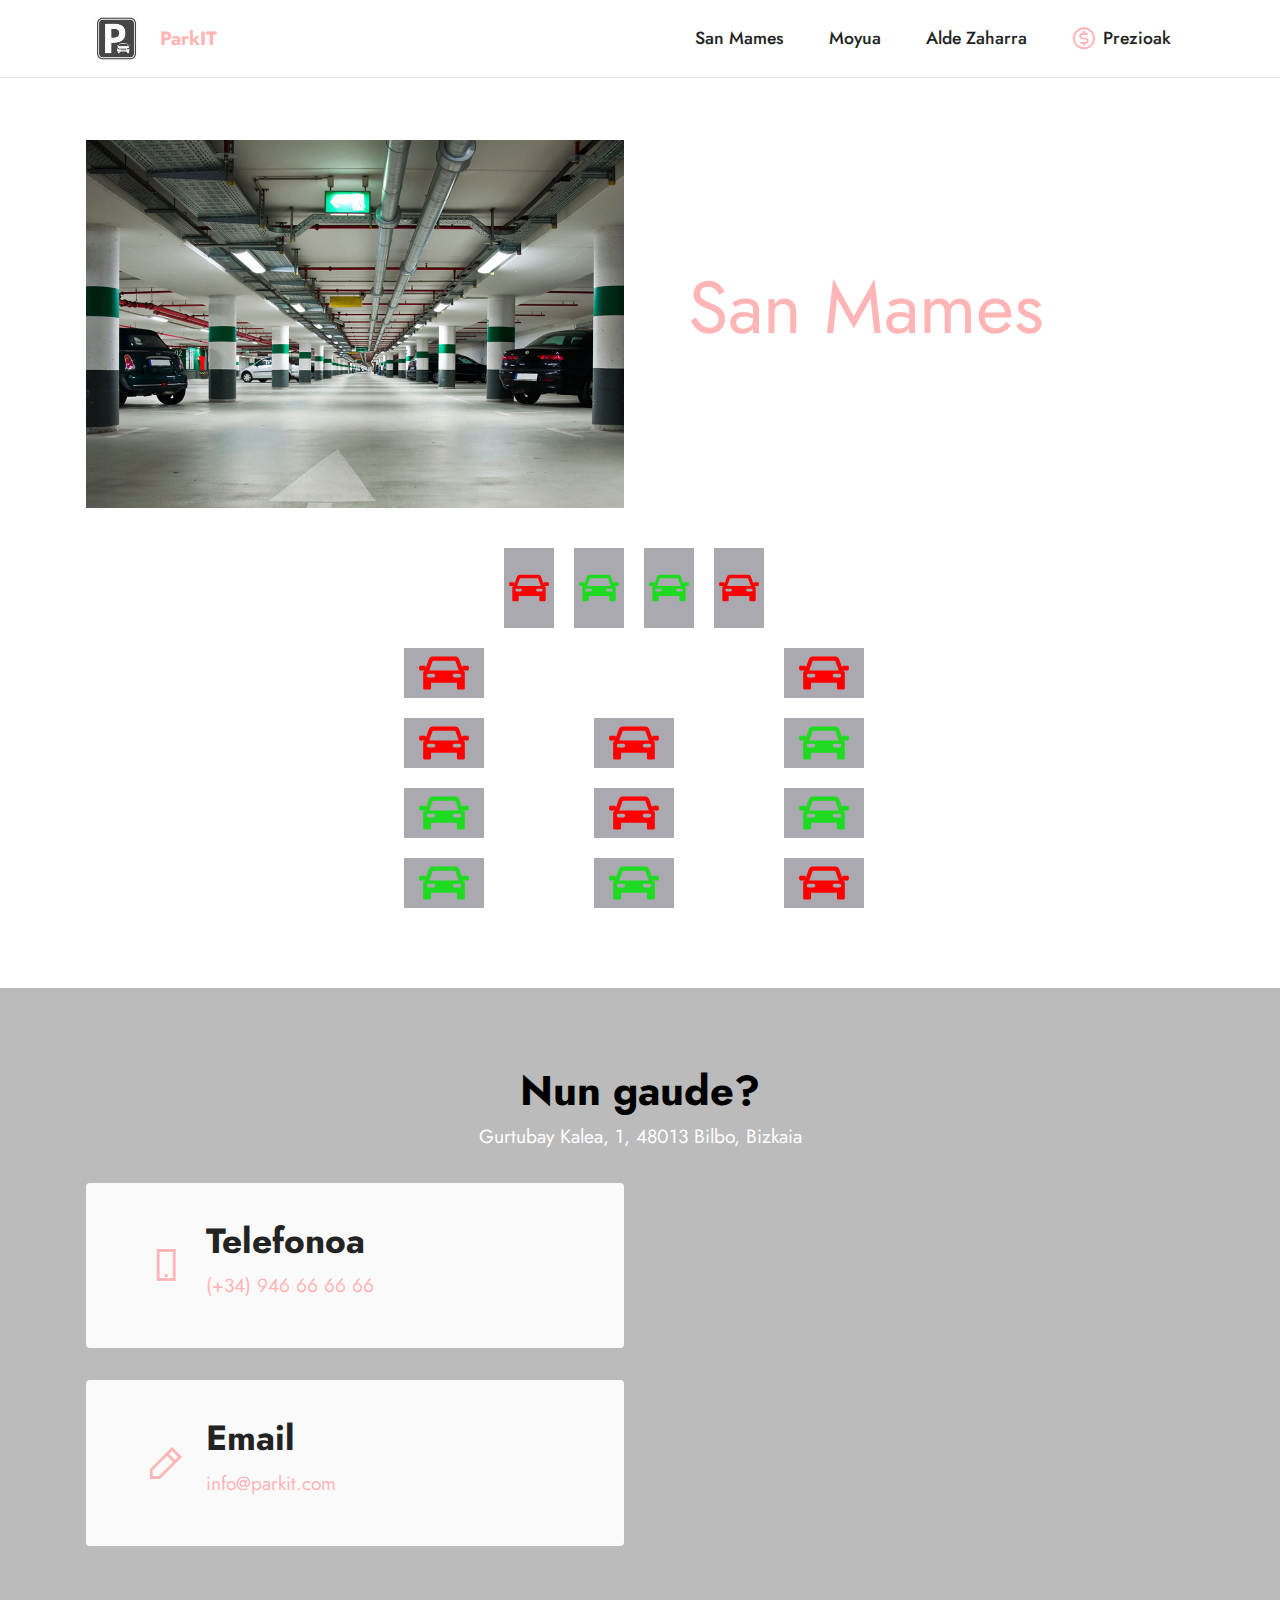
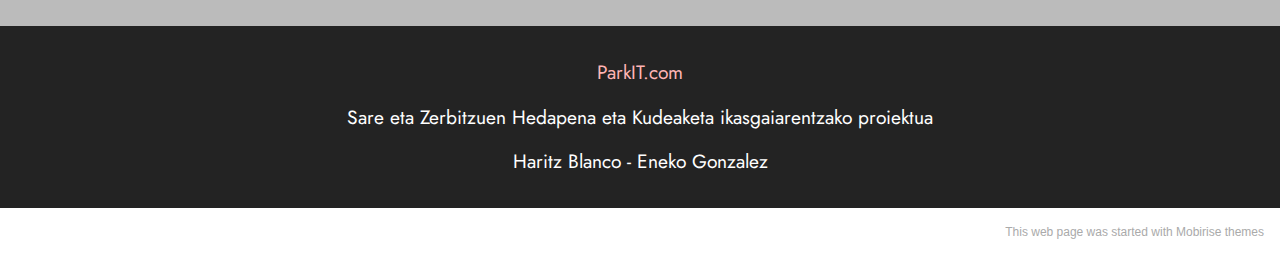
==== src/main/resources/templates/page1.html @ 0b91bee5 "templates" ====
<!DOCTYPE html>
<html lang="en" xmlns:th="http://www.thymeleaf.org">
<head>
  <!-- Site made with Mobirise Website Builder v5.3.0, https://mobirise.com -->
  <meta charset="UTF-8">
  <meta http-equiv="X-UA-Compatible" content="IE=edge">
  <meta name="generator" content="Mobirise v5.3.0, mobirise.com">
  <meta name="viewport" content="width=device-width, initial-scale=1, minimum-scale=1">
  <link rel="shortcut icon" href="../static/assets/images/parkinglogo-121x121.jpg" type="image/x-icon">
  <meta name="description" content="">
  
  
  <title>SanMames</title>
  <link rel="stylesheet" href="../static/assets/web/assets/mobirise-icons2/mobirise2.css">
  <link rel="stylesheet" href="../static/assets/tether/tether.min.css">
  <link rel="stylesheet" href="../static/assets/bootstrap/css/bootstrap.min.css">
  <link rel="stylesheet" href="../static/assets/bootstrap/css/bootstrap-grid.min.css">
  <link rel="stylesheet" href="../static/assets/bootstrap/css/bootstrap-reboot.min.css">
  <link rel="stylesheet" href="../static/assets/dropdown/css/style.css">
  <link rel="stylesheet" href="../static/assets/socicon/css/styles.css">
  <link rel="stylesheet" href="../static/assets/theme/css/style.css">
  <link rel="preload" as="style" href="../static/assets/mobirise/css/mbr-additional.css"><link rel="stylesheet" href="../static/assets/mobirise/css/mbr-additional.css" type="text/css">
  
  
  
  
</head>
<body>
  
  <section class="menu cid-s48OLK6784" once="menu" id="menu1-l">
    
    <nav class="navbar navbar-dropdown navbar-fixed-top navbar-expand-lg">
        <div class="container">
            <div class="navbar-brand">
                <span class="navbar-logo">
                    <a href="index.html">
                        <img src="../static/assets/images/parkinglogo-121x121.jpg" alt="Mobirise" style="height: 3.8rem;">
                    </a>
                </span>
                <span class="navbar-caption-wrap"><a class="navbar-caption text-primary display-7" href="https://mobiri.se">ParkIT</a></span>
            </div>
            <button class="navbar-toggler" type="button" data-toggle="collapse" data-target="#navbarSupportedContent" aria-controls="navbarNavAltMarkup" aria-expanded="false" aria-label="Toggle navigation">
                <div class="hamburger">
                    <span></span>
                    <span></span>
                    <span></span>
                    <span></span>
                </div>
            </button>
            <div class="collapse navbar-collapse" id="navbarSupportedContent">
                <ul class="navbar-nav nav-dropdown nav-right" data-app-modern-menu="true"><li class="nav-item"><a class="nav-link link text-black text-primary display-4" href="page1.html" aria-expanded="false">San Mames<br></a></li><li class="nav-item"><a class="nav-link link text-black text-primary display-4" href="page2.html" aria-expanded="false">Moyua<br></a></li><li class="nav-item"><a class="nav-link link text-black text-primary display-4" href="page3.html" aria-expanded="false">Alde Zaharra<br></a></li><li class="nav-item"><a class="nav-link link text-black text-primary display-4" href="index.html#clients2-12" aria-expanded="false"><span class="mobi-mbri mobi-mbri-cash mbr-iconfont mbr-iconfont-btn" style="color: rgb(255, 181, 181);"></span>Prezioak</a></li></ul>
            </div>
        </div>
    </nav>

</section>

<section class="testimonials1 cid-ssoPZKDlfw" id="testimonials1-n">

    <div class="container">
        
        <div class="row align-items-center">
            <div class="col-12 col-md-6">
                <div class="image-wrapper">
                    <img src="../static/assets/images/parkingsanmames-1076x736.jpg" alt="Mobirise">
                </div>
            </div>
            <div class="col-12 col-md">
                <div class="text-wrapper">
                    <p class="mbr-text mbr-fonts-style mb-4 display-1">San Mames</p>
                    <p class="name mbr-fonts-style mb-1 display-7"></p>
                    <p class="position mbr-fonts-style display-4"></p>
                </div>
            </div>
        </div>
        <div class="row" style="margin-top: 40px">
            <div class="row">
                <div style="width: 50px;height: 80px;background-color: #aba9b0 ;margin-left: 450px"><img style="margin-left: 5px;margin-top: 20px;max-width: 40px;max-height: 40px;" src="[data-uri]" /></div>
                <div style="width: 50px;height: 80px;background-color: #aba9b0;margin-left: 20px"><img style="margin-left: 5px;margin-top: 20px;max-width: 40px;max-height: 40px;" src="[data-uri]" /></div>
                <div style="width: 50px;height: 80px;background-color: #aba9b0;margin-left: 20px"><img style="margin-left: 5px;margin-top: 20px;max-width: 40px;max-height: 40px;" src="[data-uri]" /></div>
                <div style="width: 50px;height: 80px;background-color: #aba9b0;margin-left: 20px"><img style="margin-left: 5px;margin-top: 20px;max-width: 40px;max-height: 40px;" src="[data-uri]" /></div>
            </div>
            <div class="row" style="margin-top: 20px">
                <div style="width: 80px;height: 50px;background-color: #aba9b0;margin-left: 350px"><img style="margin-left: 15px;max-width: 50px;max-height: 50px;" src="[data-uri]" /></div>
                <div style="width: 80px;height: 50px;background-color: #aba9b0;margin-left: 300px"><img style="margin-left: 15px;max-width: 50px;max-height: 50px;" src="[data-uri]" /></div>
            </div>
            <div class="row" style="margin-top: 20px">
                <div style="width: 80px;height: 50px;background-color: #aba9b0;margin-left: 350px"><img style="margin-left: 15px;max-width: 50px;max-height: 50px;" src="[data-uri]" /></div>
                <div style="width: 80px;height: 50px;background-color: #aba9b0;margin-left: 110px"><img style="margin-left: 15px;max-width: 50px;max-height: 50px;" src="[data-uri]" /></div>
                <div style="width: 80px;height: 50px;background-color: #aba9b0;margin-left: 110px"><img style="margin-left: 15px;max-width: 50px;max-height: 50px;" src="[data-uri]" /></div>
            </div>
            <div class="row" style="margin-top: 20px">
                <div style="width: 80px;height: 50px;background-color: #aba9b0;margin-left: 350px"><img style="margin-left: 15px;max-width: 50px;max-height: 50px;" src="[data-uri]" /></div>
                <div style="width: 80px;height: 50px;background-color: #aba9b0;margin-left: 110px"><img style="margin-left: 15px;max-width: 50px;max-height: 50px;" src="[data-uri]" /></div>
                <div style="width: 80px;height: 50px;background-color: #aba9b0;margin-left: 110px"><img style="margin-left: 15px;max-width: 50px;max-height: 50px;" src="[data-uri]" /></div>
            </div>
            <div class="row" style="margin-top: 20px">
                <div style="width: 80px;height: 50px;background-color: #aba9b0;margin-left: 350px"><img style="margin-left: 15px;max-width: 50px;max-height: 50px;" src="[data-uri]" /></div>
                <div style="width: 80px;height: 50px;background-color: #aba9b0;margin-left: 110px"><img style="margin-left: 15px;max-width: 50px;max-height: 50px;" src="[data-uri]" /></div>
                <div style="width: 80px;height: 50px;background-color: #aba9b0;margin-left: 110px"><img style="margin-left: 15px;max-width: 50px;max-height: 50px;" src="[data-uri]" /></div>
            </div>
        </div>
    </div>
</section>

<section class="contacts3 map1 cid-ssoSu0JNJs" id="contacts3-u">

    
    
    <div class="container">
        <div class="mbr-section-head">
            <h3 class="mbr-section-title mbr-fonts-style align-center mb-0 display-2"><strong>Nun gaude?</strong></h3>
            <h4 class="mbr-section-subtitle mbr-fonts-style align-center mb-0 mt-2 display-7">Gurtubay Kalea, 1, 48013 Bilbo, Bizkaia</h4>
        </div>
        <div class="row justify-content-center mt-4">
            <div class="card col-12 col-md-6">
                <div class="card-wrapper">
                    <div class="image-wrapper">
                        <span class="mbr-iconfont mobi-mbri-mobile-2 mobi-mbri"></span>
                    </div>
                    <div class="text-wrapper">
                        <h6 class="card-title mbr-fonts-style mb-1 display-5">
                            <strong>Telefonoa</strong></h6>
                        <p class="mbr-text mbr-fonts-style display-7"><a href="tel:+34946666666" class="text-primary">(+34) 946 66 66 66</a>&nbsp; &nbsp; &nbsp; &nbsp; &nbsp; &nbsp; &nbsp; &nbsp; &nbsp; &nbsp; &nbsp; &nbsp; &nbsp;</p>
                    </div>
                </div>
                <div class="card-wrapper">
                    <div class="image-wrapper">
                        <span class="mbr-iconfont mobi-mbri-edit-2 mobi-mbri"></span>
                    </div>
                    <div class="text-wrapper">
                        <h6 class="card-title mbr-fonts-style mb-1 display-5">
                            <strong>Email</strong>
                        </h6>
                        <p class="mbr-text mbr-fonts-style display-7">
                            <a href="mailto:info@parkit.com" class="text-primary">info@parkit.com</a>
                        </p>
                    </div>
                </div>
            </div>
            <div class="map-wrapper col-12 col-md-6">
                <div class="google-map"><iframe frameborder="0" style="border:0" src="https://www.google.com/maps/embed?pb=!1m18!1m12!1m3!1d2905.5651336763326!2d-2.950700834917475!3d43.26053500000001!2m3!1f0!2f0!3f0!3m2!1i1024!2i768!4f13.1!3m3!1m2!1s0xd4e5112752e4861%3A0x96ce3c4f2d058d6a!2sParking%20Intermodal%20Bilbao!5e0!3m2!1ses!2ses!4v1616427076633!5m2!1ses!2ses" allowfullscreen=""></iframe></div>
            </div>
        </div>
    </div>
</section>

<section class="footer3 cid-s48P1Icc8J" once="footers" id="footer3-m">

    <div class="container">
        <div class="media-container-row align-center mbr-white">
            <div class="row row-links">
                <ul class="foot-menu">
                    <li class="foot-menu-item mbr-fonts-style display-7"><a href="index.html#top" class="text-primary">ParkIT.com</a></li>
                </ul>
            </div>
            <div class="row row-copirayt">
                <p class="foot-menu-item mbr-fonts-style display-7">Sare eta Zerbitzuen Hedapena eta Kudeaketa ikasgaiarentzako proiektua</p>
            </div>
            <div class="row row-copirayt">
                <p class="mbr-text mb-0 mbr-fonts-style mbr-white align-center display-7">Haritz Blanco - Eneko Gonzalez</p>
            </div>
        </div>
    </div>
</section><section style="background-color: #ffffff; font-family: -apple-system, BlinkMacSystemFont, 'Segoe UI', 'Roboto', 'Helvetica Neue', Arial, sans-serif; color:#aaa; font-size:12px; padding: 0; align-items: center; display: flex;"><a href="https://mobirise.site/o" style="flex: 1 1; height: 3rem; padding-left: 1rem;"></a><p style="flex: 0 0 auto; margin:0; padding-right:1rem;"><a href="https://mobirise.site/r" style="color:#aaa;">This web page</a> was started with Mobirise themes</p></section><script src="../static/assets/web/assets/jquery/jquery.min.js"></script>  <script src="../static/assets/popper/popper.min.js"></script>  <script src="../static/assets/tether/tether.min.js"></script>  <script src="../static/assets/bootstrap/js/bootstrap.min.js"></script>  <script src="../static/assets/smoothscroll/smooth-scroll.js"></script>  <script src="../static/assets/dropdown/js/nav-dropdown.js"></script>  <script src="../static/assets/dropdown/js/navbar-dropdown.js"></script>  <script src="../static/assets/touchswipe/jquery.touch-swipe.min.js"></script>  <script src="../static/assets/theme/js/script.js"></script>
  
  
</body>
</html>
---- src/main/resources/static/assets/web/assets/mobirise-icons2/mobirise2.css ----
@font-face {
  font-family: 'Moririse2';
  font-display: swap;
  src:  url('mobirise2.eot?f2bix4');
  src:  url('mobirise2.eot?f2bix4#iefix') format('embedded-opentype'),
    url('mobirise2.ttf?f2bix4') format('truetype'),
    url('mobirise2.woff?f2bix4') format('woff'),
    url('mobirise2.svg?f2bix4#mobirise2') format('svg');
  font-weight: normal;
  font-style: normal;
}

[class^="mobi-"], [class*=" mobi-"] {
  /* use !important to prevent issues with browser extensions that change fonts */
  font-family: 'Moririse2' !important;
  speak: none;
  font-style: normal;
  font-weight: normal;
  font-variant: normal;
  text-transform: none;
  line-height: 1;

  /* Better Font Rendering =========== */
  -webkit-font-smoothing: antialiased;
  -moz-osx-font-smoothing: grayscale;
}

.mobi-mbri-add-submenu:before {
  content: "\e900";
}
.mobi-mbri-alert:before {
  content: "\e901";
}
.mobi-mbri-align-center:before {
  content: "\e902";
}
.mobi-mbri-align-justify:before {
  content: "\e903";
}
.mobi-mbri-align-left:before {
  content: "\e904";
}
.mobi-mbri-align-right:before {
  content: "\e905";
}
.mobi-mbri-android:before {
  content: "\e906";
}
.mobi-mbri-apple:before {
  content: "\e907";
}
.mobi-mbri-arrow-down:before {
  content: "\e908";
}
.mobi-mbri-arrow-next:before {
  content: "\e909";
}
.mobi-mbri-arrow-prev:before {
  content: "\e90a";
}
.mobi-mbri-arrow-up:before {
  content: "\e90b";
}
.mobi-mbri-bold:before {
  content: "\e90c";
}
.mobi-mbri-bookmark:before {
  content: "\e90d";
}
.mobi-mbri-bootstrap:before {
  content: "\e90e";
}
.mobi-mbri-briefcase:before {
  content: "\e90f";
}
.mobi-mbri-browse:before {
  content: "\e910";
}
.mobi-mbri-bulleted-list:before {
  content: "\e911";
}
.mobi-mbri-calendar:before {
  content: "\e912";
}
.mobi-mbri-camera:before {
  content: "\e913";
}
.mobi-mbri-cart-add:before {
  content: "\e914";
}
.mobi-mbri-cart-full:before {
  content: "\e915";
}
.mobi-mbri-cash:before {
  content: "\e916";
}
.mobi-mbri-change-style:before {
  content: "\e917";
}
.mobi-mbri-chat:before {
  content: "\e918";
}
.mobi-mbri-clock:before {
  content: "\e919";
}
.mobi-mbri-close:before {
  content: "\e91a";
}
.mobi-mbri-cloud:before {
  content: "\e91b";
}
.mobi-mbri-code:before {
  content: "\e91c";
}
.mobi-mbri-contact-form:before {
  content: "\e91d";
}
.mobi-mbri-credit-card:before {
  content: "\e91e";
}
.mobi-mbri-cursor-click:before {
  content: "\e91f";
}
.mobi-mbri-cust-feedback:before {
  content: "\e920";
}
.mobi-mbri-database:before {
  content: "\e921";
}
.mobi-mbri-delivery:before {
  content: "\e922";
}
.mobi-mbri-desktop:before {
  content: "\e923";
}
.mobi-mbri-devices:before {
  content: "\e924";
}
.mobi-mbri-down:before {
  content: "\e925";
}
.mobi-mbri-download-2:before {
  content: "\e926";
}
.mobi-mbri-download:before {
  content: "\e927";
}
.mobi-mbri-drag-n-drop-2:before {
  content: "\e928";
}
.mobi-mbri-drag-n-drop:before {
  content: "\e929";
}
.mobi-mbri-edit-2:before {
  content: "\e92a";
}
.mobi-mbri-edit:before {
  content: "\e92b";
}
.mobi-mbri-error:before {
  content: "\e92c";
}
.mobi-mbri-extension:before {
  content: "\e92d";
}
.mobi-mbri-features:before {
  content: "\e92e";
}
.mobi-mbri-file:before {
  content: "\e92f";
}
.mobi-mbri-flag:before {
  content: "\e930";
}
.mobi-mbri-folder:before {
  content: "\e931";
}
.mobi-mbri-gift:before {
  content: "\e932";
}
.mobi-mbri-github:before {
  content: "\e933";
}
.mobi-mbri-globe-2:before {
  content: "\e934";
}
.mobi-mbri-globe:before {
  content: "\e935";
}
.mobi-mbri-growing-chart:before {
  content: "\e936";
}
.mobi-mbri-hearth:before {
  content: "\e937";
}
.mobi-mbri-help:before {
  content: "\e938";
}
.mobi-mbri-home:before {
  content: "\e939";
}
.mobi-mbri-hot-cup:before {
  content: "\e93a";
}
.mobi-mbri-idea:before {
  content: "\e93b";
}
.mobi-mbri-image-gallery:before {
  content: "\e93c";
}
.mobi-mbri-image-slider:before {
  content: "\e93d";
}
.mobi-mbri-info:before {
  content: "\e93e";
}
.mobi-mbri-italic:before {
  content: "\e93f";
}
.mobi-mbri-key:before {
  content: "\e940";
}
.mobi-mbri-laptop:before {
  content: "\e941";
}
.mobi-mbri-layers:before {
  content: "\e942";
}
.mobi-mbri-left-right:before {
  content: "\e943";
}
.mobi-mbri-left:before {
  content: "\e944";
}
.mobi-mbri-letter:before {
  content: "\e945";
}
.mobi-mbri-like:before {
  content: "\e946";
}
.mobi-mbri-link:before {
  content: "\e947";
}
.mobi-mbri-lock:before {
  content: "\e948";
}
.mobi-mbri-login:before {
  content: "\e949";
}
.mobi-mbri-logout:before {
  content: "\e94a";
}
.mobi-mbri-magic-stick:before {
  content: "\e94b";
}
.mobi-mbri-map-pin:before {
  content: "\e94c";
}
.mobi-mbri-menu:before {
  content: "\e94d";
}
.mobi-mbri-mobile-2:before {
  content: "\e94e";
}
.mobi-mbri-mobile-horizontal:before {
  content: "\e94f";
}
.mobi-mbri-mobile:before {
  content: "\e950";
}
.mobi-mbri-mobirise:before {
  content: "\e951";
}
.mobi-mbri-more-horizontal:before {
  content: "\e952";
}
.mobi-mbri-more-vertical:before {
  content: "\e953";
}
.mobi-mbri-music:before {
  content: "\e954";
}
.mobi-mbri-new-file:before {
  content: "\e955";
}
.mobi-mbri-numbered-list:before {
  content: "\e956";
}
.mobi-mbri-opened-folder:before {
  content: "\e957";
}
.mobi-mbri-pages:before {
  content: "\e958";
}
.mobi-mbri-paper-plane:before {
  content: "\e959";
}
.mobi-mbri-paperclip:before {
  content: "\e95a";
}
.mobi-mbri-phone:before {
  content: "\e95b";
}
.mobi-mbri-photo:before {
  content: "\e95c";
}
.mobi-mbri-photos:before {
  content: "\e95d";
}
.mobi-mbri-pin:before {
  content: "\e95e";
}
.mobi-mbri-play:before {
  content: "\e95f";
}
.mobi-mbri-plus:before {
  content: "\e960";
}
.mobi-mbri-preview:before {
  content: "\e961";
}
.mobi-mbri-print:before {
  content: "\e962";
}
.mobi-mbri-protect:before {
  content: "\e963";
}
.mobi-mbri-question:before {
  content: "\e964";
}
.mobi-mbri-quote-left:before {
  content: "\e965";
}
.mobi-mbri-quote-right:before {
  content: "\e966";
}
.mobi-mbri-redo:before {
  content: "\e967";
}
.mobi-mbri-refresh:before {
  content: "\e968";
}
.mobi-mbri-responsive-2:before {
  content: "\e969";
}
.mobi-mbri-responsive:before {
  content: "\e96a";
}
.mobi-mbri-right:before {
  content: "\e96b";
}
.mobi-mbri-rocket:before {
  content: "\e96c";
}
.mobi-mbri-sad-face:before {
  content: "\e96d";
}
.mobi-mbri-sale:before {
  content: "\e96e";
}
.mobi-mbri-save:before {
  content: "\e96f";
}
.mobi-mbri-search:before {
  content: "\e970";
}
.mobi-mbri-setting-2:before {
  content: "\e971";
}
.mobi-mbri-setting-3:before {
  content: "\e972";
}
.mobi-mbri-setting:before {
  content: "\e973";
}
.mobi-mbri-share:before {
  content: "\e974";
}
.mobi-mbri-shopping-bag:before {
  content: "\e975";
}
.mobi-mbri-shopping-basket:before {
  content: "\e976";
}
.mobi-mbri-shopping-cart:before {
  content: "\e977";
}
.mobi-mbri-sites:before {
  content: "\e978";
}
.mobi-mbri-smile-face:before {
  content: "\e979";
}
.mobi-mbri-speed:before {
  content: "\e97a";
}
.mobi-mbri-star:before {
  content: "\e97b";
}
.mobi-mbri-success:before {
  content: "\e97c";
}
.mobi-mbri-sun:before {
  content: "\e97d";
}
.mobi-mbri-sun2:before {
  content: "\e97e";
}
.mobi-mbri-tablet-vertical:before {
  content: "\e97f";
}
.mobi-mbri-tablet:before {
  content: "\e980";
}
.mobi-mbri-target:before {
  content: "\e981";
}
.mobi-mbri-timer:before {
  content: "\e982";
}
.mobi-mbri-to-ftp:before {
  content: "\e983";
}
.mobi-mbri-to-local-drive:before {
  content: "\e984";
}
.mobi-mbri-touch-swipe:before {
  content: "\e985";
}
.mobi-mbri-touch:before {
  content: "\e986";
}
.mobi-mbri-trash:before {
  content: "\e987";
}
.mobi-mbri-underline:before {
  content: "\e988";
}
.mobi-mbri-undo:before {
  content: "\e989";
}
.mobi-mbri-unlink:before {
  content: "\e98a";
}
.mobi-mbri-unlock:before {
  content: "\e98b";
}
.mobi-mbri-up-down:before {
  content: "\e98c";
}
.mobi-mbri-up:before {
  content: "\e98d";
}
.mobi-mbri-update:before {
  content: "\e98e";
}
.mobi-mbri-upload-2:before {
  content: "\e98f";
}
.mobi-mbri-upload:before {
  content: "\e990";
}
.mobi-mbri-user-2:before {
  content: "\e991";
}
.mobi-mbri-user:before {
  content: "\e992";
}
.mobi-mbri-users:before {
  content: "\e993";
}
.mobi-mbri-video-play:before {
  content: "\e994";
}
.mobi-mbri-video:before {
  content: "\e995";
}
.mobi-mbri-watch:before {
  content: "\e996";
}
.mobi-mbri-website-theme-2:before {
  content: "\e997";
}
.mobi-mbri-website-theme:before {
  content: "\e998";
}
.mobi-mbri-wifi:before {
  content: "\e999";
}
.mobi-mbri-windows:before {
  content: "\e99a";
}
.mobi-mbri-zoom-in:before {
  content: "\e99b";
}
.mobi-mbri-zoom-out:before {
  content: "\e99c";
}
---- src/main/resources/static/assets/dropdown/css/style.css ----
.navbar-dropdown {
  left: 0;
  padding: 0;
  position: absolute;
  right: 0;
  top: 0;
  transition: all 0.45s ease;
  z-index: 1030;
  background: #282828; }
  .navbar-dropdown .navbar-logo {
    margin-right: 0.8rem;
    transition: margin 0.3s ease-in-out;
    vertical-align: middle; }
    .navbar-dropdown .navbar-logo img {
      height: 3.125rem;
      transition: all 0.3s ease-in-out; }
    .navbar-dropdown .navbar-logo.mbr-iconfont {
      font-size: 3.125rem;
      line-height: 3.125rem; }
  .navbar-dropdown .navbar-caption {
    font-weight: 700;
    white-space: normal;
    vertical-align: -4px;
    line-height: 3.125rem !important; }
    .navbar-dropdown .navbar-caption, .navbar-dropdown .navbar-caption:hover {
      color: inherit;
      text-decoration: none; }
  .navbar-dropdown .mbr-iconfont + .navbar-caption {
    vertical-align: -1px; }
  .navbar-dropdown.navbar-fixed-top {
    position: fixed; }
  .navbar-dropdown .navbar-brand span {
    vertical-align: -4px; }
  .navbar-dropdown.bg-color.transparent {
    background: none; }
  .navbar-dropdown.navbar-short .navbar-brand {
    padding: 0.625rem 0; }
    .navbar-dropdown.navbar-short .navbar-brand span {
      vertical-align: -1px; }
  .navbar-dropdown.navbar-short .navbar-caption {
    line-height: 2.375rem !important;
    vertical-align: -2px; }
  .navbar-dropdown.navbar-short .navbar-logo {
    margin-right: 0.5rem; }
    .navbar-dropdown.navbar-short .navbar-logo img {
      height: 2.375rem; }
    .navbar-dropdown.navbar-short .navbar-logo.mbr-iconfont {
      font-size: 2.375rem;
      line-height: 2.375rem; }
  .navbar-dropdown.navbar-short .mbr-table-cell {
    height: 3.625rem; }
  .navbar-dropdown .navbar-close {
    left: 0.6875rem;
    position: fixed;
    top: 0.75rem;
    z-index: 1000; }
  .navbar-dropdown .hamburger-icon {
    content: "";
    display: inline-block;
    vertical-align: middle;
    width: 16px;
    -webkit-box-shadow: 0 -6px 0 1px #282828,0 0 0 1px #282828,0 6px 0 1px #282828;
    -moz-box-shadow: 0 -6px 0 1px #282828,0 0 0 1px #282828,0 6px 0 1px #282828;
    box-shadow: 0 -6px 0 1px #282828,0 0 0 1px #282828,0 6px 0 1px #282828; }

.dropdown-menu .dropdown-toggle[data-toggle="dropdown-submenu"]::after {
  border-bottom: 0.35em solid transparent;
  border-left: 0.35em solid;
  border-right: 0;
  border-top: 0.35em solid transparent;
  margin-left: 0.3rem; }

.dropdown-menu .dropdown-item:focus {
  outline: 0; }

.nav-dropdown {
  font-size: 0.75rem;
  font-weight: 500;
  height: auto !important; }
  .nav-dropdown .nav-btn {
    padding-left: 1rem; }
  .nav-dropdown .link {
    margin: .667em 1.667em;
    font-weight: 500;
    padding: 0;
    transition: color .2s ease-in-out; }
    .nav-dropdown .link.dropdown-toggle {
      margin-right: 2.583em; }
      .nav-dropdown .link.dropdown-toggle::after {
        margin-left: .25rem;
        border-top: 0.35em solid;
        border-right: 0.35em solid transparent;
        border-left: 0.35em solid transparent;
        border-bottom: 0; }
      .nav-dropdown .link.dropdown-toggle[aria-expanded="true"] {
        margin: 0;
        padding: 0.667em 3.263em  0.667em 1.667em; }
  .nav-dropdown .link::after,
  .nav-dropdown .dropdown-item::after {
    color: inherit; }
  .nav-dropdown .btn {
    font-size: 0.75rem;
    font-weight: 700;
    letter-spacing: 0;
    margin-bottom: 0;
    padding-left: 1.25rem;
    padding-right: 1.25rem; }
  .nav-dropdown .dropdown-menu {
    border-radius: 0;
    border: 0;
    left: 0;
    margin: 0;
    padding-bottom: 1.25rem;
    padding-top: 1.25rem;
    position: relative; }
  .nav-dropdown .dropdown-submenu {
    margin-left: 0.125rem;
    top: 0; }
  .nav-dropdown .dropdown-item {
    font-weight: 500;
    line-height: 2;
    padding: 0.3846em 4.615em 0.3846em 1.5385em;
    position: relative;
    transition: color .2s ease-in-out, background-color .2s ease-in-out; }
    .nav-dropdown .dropdown-item::after {
      margin-top: -0.3077em;
      position: absolute;
      right: 1.1538em;
      top: 50%; }
    .nav-dropdown .dropdown-item:focus, .nav-dropdown .dropdown-item:hover {
      background: none; }

@media (max-width: 767px) {
  .nav-dropdown.navbar-toggleable-sm {
    bottom: 0;
    display: none;
    left: 0;
    overflow-x: hidden;
    position: fixed;
    top: 0;
    transform: translateX(-100%);
    -ms-transform: translateX(-100%);
    -webkit-transform: translateX(-100%);
    width: 18.75rem;
    z-index: 999; } }
.nav-dropdown.navbar-toggleable-xl {
  bottom: 0;
  display: none;
  left: 0;
  overflow-x: hidden;
  position: fixed;
  top: 0;
  transform: translateX(-100%);
  -ms-transform: translateX(-100%);
  -webkit-transform: translateX(-100%);
  width: 18.75rem;
  z-index: 999; }

.nav-dropdown-sm {
  display: block !important;
  overflow-x: hidden;
  overflow: auto;
  padding-top: 3.875rem; }
  .nav-dropdown-sm::after {
    content: "";
    display: block;
    height: 3rem;
    width: 100%; }
  .nav-dropdown-sm.collapse.in ~ .navbar-close {
    display: block !important; }
  .nav-dropdown-sm.collapsing, .nav-dropdown-sm.collapse.in {
    transform: translateX(0);
    -ms-transform: translateX(0);
    -webkit-transform: translateX(0);
    transition: all 0.25s ease-out;
    -webkit-transition: all 0.25s ease-out;
    background: #282828; }
  .nav-dropdown-sm.collapsing[aria-expanded="false"] {
    transform: translateX(-100%);
    -ms-transform: translateX(-100%);
    -webkit-transform: translateX(-100%); }
  .nav-dropdown-sm .nav-item {
    display: block;
    margin-left: 0 !important;
    padding-left: 0; }
  .nav-dropdown-sm .link,
  .nav-dropdown-sm .dropdown-item {
    border-top: 1px dotted rgba(255, 255, 255, 0.1);
    font-size: 0.8125rem;
    line-height: 1.6;
    margin: 0 !important;
    padding: 0.875rem 2.4rem 0.875rem 1.5625rem !important;
    position: relative;
    white-space: normal; }
    .nav-dropdown-sm .link:focus, .nav-dropdown-sm .link:hover,
    .nav-dropdown-sm .dropdown-item:focus,
    .nav-dropdown-sm .dropdown-item:hover {
      background: rgba(0, 0, 0, 0.2) !important;
      color: #c0a375; }
  .nav-dropdown-sm .nav-btn {
    position: relative;
    padding: 1.5625rem 1.5625rem 0 1.5625rem; }
    .nav-dropdown-sm .nav-btn::before {
      border-top: 1px dotted rgba(255, 255, 255, 0.1);
      content: "";
      left: 0;
      position: absolute;
      top: 0;
      width: 100%; }
    .nav-dropdown-sm .nav-btn + .nav-btn {
      padding-top: 0.625rem; }
      .nav-dropdown-sm .nav-btn + .nav-btn::before {
        display: none; }
  .nav-dropdown-sm .btn {
    padding: 0.625rem 0; }
  .nav-dropdown-sm .dropdown-toggle[data-toggle="dropdown-submenu"]::after {
    margin-left: .25rem;
    border-top: 0.35em solid;
    border-right: 0.35em solid transparent;
    border-left: 0.35em solid transparent;
    border-bottom: 0; }
  .nav-dropdown-sm .dropdown-toggle[data-toggle="dropdown-submenu"][aria-expanded="true"]::after {
    border-top: 0;
    border-right: 0.35em solid transparent;
    border-left: 0.35em solid transparent;
    border-bottom: 0.35em solid; }
  .nav-dropdown-sm .dropdown-menu {
    margin: 0;
    padding: 0;
    position: relative;
    top: 0;
    left: 0;
    width: 100%;
    border: 0;
    float: none;
    border-radius: 0;
    background: none; }
  .nav-dropdown-sm .dropdown-submenu {
    left: 100%;
    margin-left: 0.125rem;
    margin-top: -1.25rem;
    top: 0; }

.navbar-toggleable-sm .nav-dropdown .dropdown-menu {
  position: absolute; }

.navbar-toggleable-sm .nav-dropdown .dropdown-submenu {
  left: 100%;
  margin-left: 0.125rem;
  margin-top: -1.25rem;
  top: 0; }

.navbar-toggleable-sm.opened .nav-dropdown .dropdown-menu {
  position: relative; }

.navbar-toggleable-sm.opened .nav-dropdown .dropdown-submenu {
  left: 0;
  margin-left: 00rem;
  margin-top: 0rem;
  top: 0; }

.is-builder .nav-dropdown.collapsing {
  transition: none !important; }

/*# sourceMappingURL=style.css.map */
---- src/main/resources/static/assets/socicon/css/styles.css ----
@charset "UTF-8";

@font-face {
  font-family: 'Socicon';
  src:  url('../fonts/socicon.eot');
  src:  url('../fonts/socicon.eot?#iefix') format('embedded-opentype'),
    url('../fonts/socicon.woff2') format('woff2'),
    url('../fonts/socicon.ttf') format('truetype'),
    url('../fonts/socicon.woff') format('woff'),
    url('../fonts/socicon.svg#socicon') format('svg');
  font-weight: normal;
  font-style: normal;
  font-display: swap;
}

[data-icon]:before {
  font-family: "socicon" !important;
  content: attr(data-icon);
  font-style: normal !important;
  font-weight: normal !important;
  font-variant: normal !important;
  text-transform: none !important;
  speak: none;
  line-height: 1;
  -webkit-font-smoothing: antialiased;
  -moz-osx-font-smoothing: grayscale;
}

[class^="socicon-"], [class*=" socicon-"] {
  /* use !important to prevent issues with browser extensions that change fonts */
  font-family: 'Socicon' !important;
  speak: none;
  font-style: normal;
  font-weight: normal;
  font-variant: normal;
  text-transform: none;
  line-height: 1;

  /* Better Font Rendering =========== */
  -webkit-font-smoothing: antialiased;
  -moz-osx-font-smoothing: grayscale;
}

.socicon-eitaa:before {
  content: "\e97c";
}
.socicon-soroush:before {
  content: "\e97d";
}
.socicon-bale:before {
  content: "\e97e";
}
.socicon-zazzle:before {
  content: "\e97b";
}
.socicon-society6:before {
  content: "\e97a";
}
.socicon-redbubble:before {
  content: "\e979";
}
.socicon-avvo:before {
  content: "\e978";
}
.socicon-stitcher:before {
  content: "\e977";
}
.socicon-googlehangouts:before {
  content: "\e974";
}
.socicon-dlive:before {
  content: "\e975";
}
.socicon-vsco:before {
  content: "\e976";
}
.socicon-flipboard:before {
  content: "\e973";
}
.socicon-ubuntu:before {
  content: "\e958";
}
.socicon-artstation:before {
  content: "\e959";
}
.socicon-invision:before {
  content: "\e95a";
}
.socicon-torial:before {
  content: "\e95b";
}
.socicon-collectorz:before {
  content: "\e95c";
}
.socicon-seenthis:before {
  content: "\e95d";
}
.socicon-googleplaymusic:before {
  content: "\e95e";
}
.socicon-debian:before {
  content: "\e95f";
}
.socicon-filmfreeway:before {
  content: "\e960";
}
.socicon-gnome:before {
  content: "\e961";
}
.socicon-itchio:before {
  content: "\e962";
}
.socicon-jamendo:before {
  content: "\e963";
}
.socicon-mix:before {
  content: "\e964";
}
.socicon-sharepoint:before {
  content: "\e965";
}
.socicon-tinder:before {
  content: "\e966";
}
.socicon-windguru:before {
  content: "\e967";
}
.socicon-cdbaby:before {
  content: "\e968";
}
.socicon-elementaryos:before {
  content: "\e969";
}
.socicon-stage32:before {
  content: "\e96a";
}
.socicon-tiktok:before {
  content: "\e96b";
}
.socicon-gitter:before {
  content: "\e96c";
}
.socicon-letterboxd:before {
  content: "\e96d";
}
.socicon-threema:before {
  content: "\e96e";
}
.socicon-splice:before {
  content: "\e96f";
}
.socicon-metapop:before {
  content: "\e970";
}
.socicon-naver:before {
  content: "\e971";
}
.socicon-remote:before {
  content: "\e972";
}
.socicon-internet:before {
  content: "\e957";
}
.socicon-moddb:before {
  content: "\e94b";
}
.socicon-indiedb:before {
  content: "\e94c";
}
.socicon-traxsource:before {
  content: "\e94d";
}
.socicon-gamefor:before {
  content: "\e94e";
}
.socicon-pixiv:before {
  content: "\e94f";
}
.socicon-myanimelist:before {
  content: "\e950";
}
.socicon-blackberry:before {
  content: "\e951";
}
.socicon-wickr:before {
  content: "\e952";
}
.socicon-spip:before {
  content: "\e953";
}
.socicon-napster:before {
  content: "\e954";
}
.socicon-beatport:before {
  content: "\e955";
}
.socicon-hackerone:before {
  content: "\e956";
}
.socicon-hackernews:before {
  content: "\e946";
}
.socicon-smashwords:before {
  content: "\e947";
}
.socicon-kobo:before {
  content: "\e948";
}
.socicon-bookbub:before {
  content: "\e949";
}
.socicon-mailru:before {
  content: "\e94a";
}
.socicon-gitlab:before {
  content: "\e945";
}
.socicon-instructables:before {
  content: "\e944";
}
.socicon-portfolio:before {
  content: "\e943";
}
.socicon-codered:before {
  content: "\e940";
}
.socicon-origin:before {
  content: "\e941";
}
.socicon-nextdoor:before {
  content: "\e942";
}
.socicon-udemy:before {
  content: "\e93f";
}
.socicon-livemaster:before {
  content: "\e93e";
}
.socicon-crunchbase:before {
  content: "\e93b";
}
.socicon-homefy:before {
  content: "\e93c";
}
.socicon-calendly:before {
  content: "\e93d";
}
.socicon-realtor:before {
  content: "\e90f";
}
.socicon-tidal:before {
  content: "\e910";
}
.socicon-qobuz:before {
  content: "\e911";
}
.socicon-natgeo:before {
  content: "\e912";
}
.socicon-mastodon:before {
  content: "\e913";
}
.socicon-unsplash:before {
  content: "\e914";
}
.socicon-homeadvisor:before {
  content: "\e915";
}
.socicon-angieslist:before {
  content: "\e916";
}
.socicon-codepen:before {
  content: "\e917";
}
.socicon-slack:before {
  content: "\e918";
}
.socicon-openaigym:before {
  content: "\e919";
}
.socicon-logmein:before {
  content: "\e91a";
}
.socicon-fiverr:before {
  content: "\e91b";
}
.socicon-gotomeeting:before {
  content: "\e91c";
}
.socicon-aliexpress:before {
  content: "\e91d";
}
.socicon-guru:before {
  content: "\e91e";
}
.socicon-appstore:before {
  content: "\e91f";
}
.socicon-homes:before {
  content: "\e920";
}
.socicon-zoom:before {
  content: "\e921";
}
.socicon-alibaba:before {
  content: "\e922";
}
.socicon-craigslist:before {
  content: "\e923";
}
.socicon-wix:before {
  content: "\e924";
}
.socicon-redfin:before {
  content: "\e925";
}
.socicon-googlecalendar:before {
  content: "\e926";
}
.socicon-shopify:before {
  content: "\e927";
}
.socicon-freelancer:before {
  content: "\e928";
}
.socicon-seedrs:before {
  content: "\e929";
}
.socicon-bing:before {
  content: "\e92a";
}
.socicon-doodle:before {
  content: "\e92b";
}
.socicon-bonanza:before {
  content: "\e92c";
}
.socicon-squarespace:before {
  content: "\e92d";
}
.socicon-toptal:before {
  content: "\e92e";
}
.socicon-gust:before {
  content: "\e92f";
}
.socicon-ask:before {
  content: "\e930";
}
.socicon-trulia:before {
  content: "\e931";
}
.socicon-loomly:before {
  content: "\e932";
}
.socicon-ghost:before {
  content: "\e933";
}
.socicon-upwork:before {
  content: "\e934";
}
.socicon-fundable:before {
  content: "\e935";
}
.socicon-booking:before {
  content: "\e936";
}
.socicon-googlemaps:before {
  content: "\e937";
}
.socicon-zillow:before {
  content: "\e938";
}
.socicon-niconico:before {
  content: "\e939";
}
.socicon-toneden:before {
  content: "\e93a";
}
.socicon-augment:before {
  content: "\e908";
}
.socicon-bitbucket:before {
  content: "\e909";
}
.socicon-fyuse:before {
  content: "\e90a";
}
.socicon-yt-gaming:before {
  content: "\e90b";
}
.socicon-sketchfab:before {
  content: "\e90c";
}
.socicon-mobcrush:before {
  content: "\e90d";
}
.socicon-microsoft:before {
  content: "\e90e";
}
.socicon-pandora:before {
  content: "\e907";
}
.socicon-messenger:before {
  content: "\e906";
}
.socicon-gamewisp:before {
  content: "\e905";
}
.socicon-bloglovin:before {
  content: "\e904";
}
.socicon-tunein:before {
  content: "\e903";
}
.socicon-gamejolt:before {
  content: "\e901";
}
.socicon-trello:before {
  content: "\e902";
}
.socicon-spreadshirt:before {
  content: "\e900";
}
.socicon-500px:before {
  content: "\e000";
}
.socicon-8tracks:before {
  content: "\e001";
}
.socicon-airbnb:before {
  content: "\e002";
}
.socicon-alliance:before {
  content: "\e003";
}
.socicon-amazon:before {
  content: "\e004";
}
.socicon-amplement:before {
  content: "\e005";
}
.socicon-android:before {
  content: "\e006";
}
.socicon-angellist:before {
  content: "\e007";
}
.socicon-apple:before {
  content: "\e008";
}
.socicon-appnet:before {
  content: "\e009";
}
.socicon-baidu:before {
  content: "\e00a";
}
.socicon-bandcamp:before {
  content: "\e00b";
}
.socicon-battlenet:before {
  content: "\e00c";
}
.socicon-mixer:before {
  content: "\e00d";
}
.socicon-bebee:before {
  content: "\e00e";
}
.socicon-bebo:before {
  content: "\e00f";
}
.socicon-behance:before {
  content: "\e010";
}
.socicon-blizzard:before {
  content: "\e011";
}
.socicon-blogger:before {
  content: "\e012";
}
.socicon-buffer:before {
  content: "\e013";
}
.socicon-chrome:before {
  content: "\e014";
}
.socicon-coderwall:before {
  content: "\e015";
}
.socicon-curse:before {
  content: "\e016";
}
.socicon-dailymotion:before {
  content: "\e017";
}
.socicon-deezer:before {
  content: "\e018";
}
.socicon-delicious:before {
  content: "\e019";
}
.socicon-deviantart:before {
  content: "\e01a";
}
.socicon-diablo:before {
  content: "\e01b";
}
.socicon-digg:before {
  content: "\e01c";
}
.socicon-discord:before {
  content: "\e01d";
}
.socicon-disqus:before {
  content: "\e01e";
}
.socicon-douban:before {
  content: "\e01f";
}
.socicon-draugiem:before {
  content: "\e020";
}
.socicon-dribbble:before {
  content: "\e021";
}
.socicon-drupal:before {
  content: "\e022";
}
.socicon-ebay:before {
  content: "\e023";
}
.socicon-ello:before {
  content: "\e024";
}
.socicon-endomodo:before {
  content: "\e025";
}
.socicon-envato:before {
  content: "\e026";
}
.socicon-etsy:before {
  content: "\e027";
}
.socicon-facebook:before {
  content: "\e028";
}
.socicon-feedburner:before {
  content: "\e029";
}
.socicon-filmweb:before {
  content: "\e02a";
}
.socicon-firefox:before {
  content: "\e02b";
}
.socicon-flattr:before {
  content: "\e02c";
}
.socicon-flickr:before {
  content: "\e02d";
}
.socicon-formulr:before {
  content: "\e02e";
}
.socicon-forrst:before {
  content: "\e02f";
}
.socicon-foursquare:before {
  content: "\e030";
}
.socicon-friendfeed:before {
  content: "\e031";
}
.socicon-github:before {
  content: "\e032";
}
.socicon-goodreads:before {
  content: "\e033";
}
.socicon-google:before {
  content: "\e034";
}
.socicon-googlescholar:before {
  content: "\e035";
}
.socicon-googlegroups:before {
  content: "\e036";
}
.socicon-googlephotos:before {
  content: "\e037";
}
.socicon-googleplus:before {
  content: "\e038";
}
.socicon-grooveshark:before {
  content: "\e039";
}
.socicon-hackerrank:before {
  content: "\e03a";
}
.socicon-hearthstone:before {
  content: "\e03b";
}
.socicon-hellocoton:before {
  content: "\e03c";
}
.socicon-heroes:before {
  content: "\e03d";
}
.socicon-smashcast:before {
  content: "\e03e";
}
.socicon-horde:before {
  content: "\e03f";
}
.socicon-houzz:before {
  content: "\e040";
}
.socicon-icq:before {
  content: "\e041";
}
.socicon-identica:before {
  content: "\e042";
}
.socicon-imdb:before {
  content: "\e043";
}
.socicon-instagram:before {
  content: "\e044";
}
.socicon-issuu:before {
  content: "\e045";
}
.socicon-istock:before {
  content: "\e046";
}
.socicon-itunes:before {
  content: "\e047";
}
.socicon-keybase:before {
  content: "\e048";
}
.socicon-lanyrd:before {
  content: "\e049";
}
.socicon-lastfm:before {
  content: "\e04a";
}
.socicon-line:before {
  content: "\e04b";
}
.socicon-linkedin:before {
  content: "\e04c";
}
.socicon-livejournal:before {
  content: "\e04d";
}
.socicon-lyft:before {
  content: "\e04e";
}
.socicon-macos:before {
  content: "\e04f";
}
.socicon-mail:before {
  content: "\e050";
}
.socicon-medium:before {
  content: "\e051";
}
.socicon-meetup:before {
  content: "\e052";
}
.socicon-mixcloud:before {
  content: "\e053";
}
.socicon-modelmayhem:before {
  content: "\e054";
}
.socicon-mumble:before {
  content: "\e055";
}
.socicon-myspace:before {
  content: "\e056";
}
.socicon-newsvine:before {
  content: "\e057";
}
.socicon-nintendo:before {
  content: "\e058";
}
.socicon-npm:before {
  content: "\e059";
}
.socicon-odnoklassniki:before {
  content: "\e05a";
}
.socicon-openid:before {
  content: "\e05b";
}
.socicon-opera:before {
  content: "\e05c";
}
.socicon-outlook:before {
  content: "\e05d";
}
.socicon-overwatch:before {
  content: "\e05e";
}
.socicon-patreon:before {
  content: "\e05f";
}
.socicon-paypal:before {
  content: "\e060";
}
.socicon-periscope:before {
  content: "\e061";
}
.socicon-persona:before {
  content: "\e062";
}
.socicon-pinterest:before {
  content: "\e063";
}
.socicon-play:before {
  content: "\e064";
}
.socicon-player:before {
  content: "\e065";
}
.socicon-playstation:before {
  content: "\e066";
}
.socicon-pocket:before {
  content: "\e067";
}
.socicon-qq:before {
  content: "\e068";
}
.socicon-quora:before {
  content: "\e069";
}
.socicon-raidcall:before {
  content: "\e06a";
}
.socicon-ravelry:before {
  content: "\e06b";
}
.socicon-reddit:before {
  content: "\e06c";
}
.socicon-renren:before {
  content: "\e06d";
}
.socicon-researchgate:before {
  content: "\e06e";
}
.socicon-residentadvisor:before {
  content: "\e06f";
}
.socicon-reverbnation:before {
  content: "\e070";
}
.socicon-rss:before {
  content: "\e071";
}
.socicon-sharethis:before {
  content: "\e072";
}
.socicon-skype:before {
  content: "\e073";
}
.socicon-slideshare:before {
  content: "\e074";
}
.socicon-smugmug:before {
  content: "\e075";
}
.socicon-snapchat:before {
  content: "\e076";
}
.socicon-songkick:before {
  content: "\e077";
}
.socicon-soundcloud:before {
  content: "\e078";
}
.socicon-spotify:before {
  content: "\e079";
}
.socicon-stackexchange:before {
  content: "\e07a";
}
.socicon-stackoverflow:before {
  content: "\e07b";
}
.socicon-starcraft:before {
  content: "\e07c";
}
.socicon-stayfriends:before {
  content: "\e07d";
}
.socicon-steam:before {
  content: "\e07e";
}
.socicon-storehouse:before {
  content: "\e07f";
}
.socicon-strava:before {
  content: "\e080";
}
.socicon-streamjar:before {
  content: "\e081";
}
.socicon-stumbleupon:before {
  content: "\e082";
}
.socicon-swarm:before {
  content: "\e083";
}
.socicon-teamspeak:before {
  content: "\e084";
}
.socicon-teamviewer:before {
  content: "\e085";
}
.socicon-technorati:before {
  content: "\e086";
}
.socicon-telegram:before {
  content: "\e087";
}
.socicon-tripadvisor:before {
  content: "\e088";
}
.socicon-tripit:before {
  content: "\e089";
}
.socicon-triplej:before {
  content: "\e08a";
}
.socicon-tumblr:before {
  content: "\e08b";
}
.socicon-twitch:before {
  content: "\e08c";
}
.socicon-twitter:before {
  content: "\e08d";
}
.socicon-uber:before {
  content: "\e08e";
}
.socicon-ventrilo:before {
  content: "\e08f";
}
.socicon-viadeo:before {
  content: "\e090";
}
.socicon-viber:before {
  content: "\e091";
}
.socicon-viewbug:before {
  content: "\e092";
}
.socicon-vimeo:before {
  content: "\e093";
}
.socicon-vine:before {
  content: "\e094";
}
.socicon-vkontakte:before {
  content: "\e095";
}
.socicon-warcraft:before {
  content: "\e096";
}
.socicon-wechat:before {
  content: "\e097";
}
.socicon-weibo:before {
  content: "\e098";
}
.socicon-whatsapp:before {
  content: "\e099";
}
.socicon-wikipedia:before {
  content: "\e09a";
}
.socicon-windows:before {
  content: "\e09b";
}
.socicon-wordpress:before {
  content: "\e09c";
}
.socicon-wykop:before {
  content: "\e09d";
}
.socicon-xbox:before {
  content: "\e09e";
}
.socicon-xing:before {
  content: "\e09f";
}
.socicon-yahoo:before {
  content: "\e0a0";
}
.socicon-yammer:before {
  content: "\e0a1";
}
.socicon-yandex:before {
  content: "\e0a2";
}
.socicon-yelp:before {
  content: "\e0a3";
}
.socicon-younow:before {
  content: "\e0a4";
}
.socicon-youtube:before {
  content: "\e0a5";
}
.socicon-zapier:before {
  content: "\e0a6";
}
.socicon-zerply:before {
  content: "\e0a7";
}
.socicon-zomato:before {
  content: "\e0a8";
}
.socicon-zynga:before {
  content: "\e0a9";
}
---- src/main/resources/static/assets/theme/css/style.css ----
@charset "UTF-8";

div.square{
  width: 50px;
  height: 50px;
  background-color: black;
}

section {
  background-color: #ffffff;
}

body {
  font-style: normal;
  line-height: 1.5;
  font-weight: 400;
  color: #232323;
  position: relative;
}

section,
.container,
.container-fluid {
  position: relative;
  word-wrap: break-word;
}

a.mbr-iconfont:hover {
  text-decoration: none;
}

.article .lead p,
.article .lead ul,
.article .lead ol,
.article .lead pre,
.article .lead blockquote {
  margin-bottom: 0;
}

a {
  font-style: normal;
  font-weight: 400;
  cursor: pointer;
}
a, a:hover {
  text-decoration: none;
}

.mbr-section-title {
  font-style: normal;
  line-height: 1.3;
}

.mbr-section-subtitle {
  line-height: 1.3;
}

.mbr-text {
  font-style: normal;
  line-height: 1.7;
}

h1,
h2,
h3,
h4,
h5,
h6,
.display-1,
.display-2,
.display-4,
.display-5,
.display-7,
span,
p,
a {
  line-height: 1;
  word-break: break-word;
  word-wrap: break-word;
  font-weight: 400;
}

b,
strong {
  font-weight: bold;
}

input:-webkit-autofill, input:-webkit-autofill:hover, input:-webkit-autofill:focus, input:-webkit-autofill:active {
  transition-delay: 9999s;
  -webkit-transition-property: background-color, color;
  transition-property: background-color, color;
}

textarea[type=hidden] {
  display: none;
}

section {
  background-position: 50% 50%;
  background-repeat: no-repeat;
  background-size: cover;
}
section .mbr-background-video,
section .mbr-background-video-preview {
  position: absolute;
  bottom: 0;
  left: 0;
  right: 0;
  top: 0;
}

.hidden {
  visibility: hidden;
}

.mbr-z-index20 {
  z-index: 20;
}

/*! Base colors */
.mbr-white {
  color: #ffffff;
}

.mbr-black {
  color: #111111;
}

.mbr-bg-white {
  background-color: #ffffff;
}

.mbr-bg-black {
  background-color: #000000;
}

/*! Text-aligns */
.align-left {
  text-align: left;
}

.align-center {
  text-align: center;
}

.align-right {
  text-align: right;
}

/*! Font-weight  */
.mbr-light {
  font-weight: 300;
}

.mbr-regular {
  font-weight: 400;
}

.mbr-semibold {
  font-weight: 500;
}

.mbr-bold {
  font-weight: 700;
}

/*! Media  */
.media-content {
  flex-basis: 100%;
}

.media-container-row {
  display: flex;
  flex-direction: row;
  flex-wrap: wrap;
  justify-content: center;
  align-content: center;
  align-items: start;
}
.media-container-row .media-size-item {
  width: 400px;
}

.media-container-column {
  display: flex;
  flex-direction: column;
  flex-wrap: wrap;
  justify-content: center;
  align-content: center;
  align-items: stretch;
}
.media-container-column > * {
  width: 100%;
}

@media (min-width: 992px) {
  .media-container-row {
    flex-wrap: nowrap;
  }
}
figure {
  margin-bottom: 0;
  overflow: hidden;
}

figure[mbr-media-size] {
  transition: width 0.1s;
}

img,
iframe {
  display: block;
  width: 100%;
}

.card {
  background-color: transparent;
  border: none;
}

.card-box {
  width: 100%;
}

.card-img {
  text-align: center;
  flex-shrink: 0;
  -webkit-flex-shrink: 0;
}

.media {
  max-width: 100%;
  margin: 0 auto;
}

.mbr-figure {
  align-self: center;
}

.media-container > div {
  max-width: 100%;
}

.mbr-figure img,
.card-img img {
  width: 100%;
}

@media (max-width: 991px) {
  .media-size-item {
    width: auto !important;
  }

  .media {
    width: auto;
  }

  .mbr-figure {
    width: 100% !important;
  }
}
/*! Buttons */
.mbr-section-btn {
  margin-left: -0.6rem;
  margin-right: -0.6rem;
  font-size: 0;
}

.btn {
  font-weight: 600;
  border-width: 1px;
  font-style: normal;
  margin: 0.6rem 0.6rem;
  white-space: normal;
  transition: all 0.2s ease-in-out;
  display: inline-flex;
  align-items: center;
  justify-content: center;
  word-break: break-word;
}

.btn-sm {
  font-weight: 600;
  letter-spacing: 0px;
  transition: all 0.3s ease-in-out;
}

.btn-md {
  font-weight: 600;
  letter-spacing: 0px;
  transition: all 0.3s ease-in-out;
}

.btn-lg {
  font-weight: 600;
  letter-spacing: 0px;
  transition: all 0.3s ease-in-out;
}

.btn-form {
  margin: 0;
}
.btn-form:hover {
  cursor: pointer;
}

nav .mbr-section-btn {
  margin-left: 0rem;
  margin-right: 0rem;
}

/*! Btn icon margin */
.btn .mbr-iconfont,
.btn.btn-sm .mbr-iconfont {
  order: 1;
  cursor: pointer;
  margin-left: 0.5rem;
  vertical-align: sub;
}

.btn.btn-md .mbr-iconfont,
.btn.btn-md .mbr-iconfont {
  margin-left: 0.8rem;
}

.mbr-regular {
  font-weight: 400;
}

.mbr-semibold {
  font-weight: 500;
}

.mbr-bold {
  font-weight: 700;
}

[type=submit] {
  -webkit-appearance: none;
}

/*! Full-screen */
.mbr-fullscreen .mbr-overlay {
  min-height: 100vh;
}

.mbr-fullscreen {
  display: flex;
  display: -moz-flex;
  display: -ms-flex;
  display: -o-flex;
  align-items: center;
  min-height: 100vh;
  padding-top: 3rem;
  padding-bottom: 3rem;
}

/*! Map */
.map {
  height: 25rem;
  position: relative;
}
.map iframe {
  width: 100%;
  height: 100%;
}

/*! Scroll to top arrow */
.mbr-arrow-up {
  bottom: 25px;
  right: 90px;
  position: fixed;
  text-align: right;
  z-index: 5000;
  color: #ffffff;
  font-size: 22px;
}

.mbr-arrow-up a {
  background: rgba(0, 0, 0, 0.2);
  border-radius: 50%;
  color: #fff;
  display: inline-block;
  height: 60px;
  width: 60px;
  border: 2px solid #fff;
  outline-style: none !important;
  position: relative;
  text-decoration: none;
  transition: all 0.3s ease-in-out;
  cursor: pointer;
  text-align: center;
}
.mbr-arrow-up a:hover {
  background-color: rgba(0, 0, 0, 0.4);
}
.mbr-arrow-up a i {
  line-height: 60px;
}

.mbr-arrow-up-icon {
  display: block;
  color: #fff;
}

.mbr-arrow-up-icon::before {
  content: "›";
  display: inline-block;
  font-family: serif;
  font-size: 22px;
  line-height: 1;
  font-style: normal;
  position: relative;
  top: 6px;
  left: -4px;
  transform: rotate(-90deg);
}

/*! Arrow Down */
.mbr-arrow {
  position: absolute;
  bottom: 45px;
  left: 50%;
  width: 60px;
  height: 60px;
  cursor: pointer;
  background-color: rgba(80, 80, 80, 0.5);
  border-radius: 50%;
  transform: translateX(-50%);
}
@media (max-width: 767px) {
  .mbr-arrow {
    display: none;
  }
}
.mbr-arrow > a {
  display: inline-block;
  text-decoration: none;
  outline-style: none;
  -webkit-animation: arrowdown 1.7s ease-in-out infinite;
          animation: arrowdown 1.7s ease-in-out infinite;
  color: #ffffff;
}
.mbr-arrow > a > i {
  position: absolute;
  top: -2px;
  left: 15px;
  font-size: 2rem;
}

#scrollToTop a i::before {
  content: "";
  position: absolute;
  display: block;
  border-bottom: 2.5px solid #fff;
  border-left: 2.5px solid #fff;
  width: 27.8%;
  height: 27.8%;
  left: 50%;
  top: 51%;
  transform: translateY(-30%) translateX(-50%) rotate(135deg);
}

@keyframes arrowdown {
  0% {
    transform: translateY(0px);
  }
  50% {
    transform: translateY(-5px);
  }
  100% {
    transform: translateY(0px);
  }
}
@-webkit-keyframes arrowdown {
  0% {
    transform: translateY(0px);
  }
  50% {
    transform: translateY(-5px);
  }
  100% {
    transform: translateY(0px);
  }
}
@media (max-width: 500px) {
  .mbr-arrow-up {
    left: 0;
    right: 0;
    text-align: center;
  }
}
/*Gradients animation*/
@keyframes gradient-animation {
  from {
    background-position: 0% 100%;
    -webkit-animation-timing-function: ease-in-out;
            animation-timing-function: ease-in-out;
  }
  to {
    background-position: 100% 0%;
    -webkit-animation-timing-function: ease-in-out;
            animation-timing-function: ease-in-out;
  }
}
@-webkit-keyframes gradient-animation {
  from {
    background-position: 0% 100%;
    -webkit-animation-timing-function: ease-in-out;
            animation-timing-function: ease-in-out;
  }
  to {
    background-position: 100% 0%;
    -webkit-animation-timing-function: ease-in-out;
            animation-timing-function: ease-in-out;
  }
}
.bg-gradient {
  background-size: 200% 200%;
  animation: gradient-animation 5s infinite alternate;
  -webkit-animation: gradient-animation 5s infinite alternate;
}

.menu .navbar-brand {
  display: -webkit-flex;
}
.menu .navbar-brand span {
  display: flex;
  display: -webkit-flex;
}
.menu .navbar-brand .navbar-caption-wrap {
  display: -webkit-flex;
}
.menu .navbar-brand .navbar-logo img {
  display: -webkit-flex;
  width: auto;
}
@media (min-width: 768px) and (max-width: 991px) {
  .menu .navbar-toggleable-sm .navbar-nav {
    display: -ms-flexbox;
  }
}
@media (max-width: 991px) {
  .menu .navbar-collapse {
    max-height: 93.5vh;
  }
  .menu .navbar-collapse.show {
    overflow: auto;
  }
}
@media (min-width: 992px) {
  .menu .navbar-nav.nav-dropdown {
    display: -webkit-flex;
  }
  .menu .navbar-toggleable-sm .navbar-collapse {
    display: -webkit-flex !important;
  }
  .menu .collapsed .navbar-collapse {
    max-height: 93.5vh;
  }
  .menu .collapsed .navbar-collapse.show {
    overflow: auto;
  }
}
@media (max-width: 767px) {
  .menu .navbar-collapse {
    max-height: 80vh;
  }
}

.nav-link .mbr-iconfont {
  margin-right: 0.5rem;
}

.navbar {
  display: -webkit-flex;
  -webkit-flex-wrap: wrap;
  -webkit-align-items: center;
  -webkit-justify-content: space-between;
}

.navbar-collapse {
  -webkit-flex-basis: 100%;
  -webkit-flex-grow: 1;
  -webkit-align-items: center;
}

.nav-dropdown .link {
  padding: 0.667em 1.667em !important;
  margin: 0 !important;
}

.nav {
  display: -webkit-flex;
  -webkit-flex-wrap: wrap;
}

.row {
  display: -webkit-flex;
  -webkit-flex-wrap: wrap;
}

.justify-content-center {
  -webkit-justify-content: center;
}

.form-inline {
  display: -webkit-flex;
}

.card-wrapper {
  -webkit-flex: 1;
}

.carousel-control {
  z-index: 10;
  display: -webkit-flex;
}

.carousel-controls {
  display: -webkit-flex;
}

.media {
  display: -webkit-flex;
}

.form-group:focus {
  outline: none;
}

.jq-selectbox__select {
  padding: 7px 0;
  position: relative;
}

.jq-selectbox__dropdown {
  overflow: hidden;
  border-radius: 10px;
  position: absolute;
  top: 100%;
  left: 0 !important;
  width: 100% !important;
}

.jq-selectbox__trigger-arrow {
  right: 0;
  transform: translateY(-50%);
}

.jq-selectbox li {
  padding: 1.07em 0.5em;
}

input[type=range] {
  padding-left: 0 !important;
  padding-right: 0 !important;
}

.modal-dialog,
.modal-content {
  height: 100%;
}

.modal-dialog .carousel-inner {
  height: calc(100vh - 1.75rem);
}
@media (max-width: 575px) {
  .modal-dialog .carousel-inner {
    height: calc(100vh - 1rem);
  }
}

.carousel-item {
  text-align: center;
}

.carousel-item img {
  margin: auto;
}

.navbar-toggler {
  align-self: flex-start;
  padding: 0.25rem 0.75rem;
  font-size: 1.25rem;
  line-height: 1;
  background: transparent;
  border: 1px solid transparent;
  border-radius: 0.25rem;
}

.navbar-toggler:focus,
.navbar-toggler:hover {
  text-decoration: none;
}

.navbar-toggler-icon {
  display: inline-block;
  width: 1.5em;
  height: 1.5em;
  vertical-align: middle;
  content: "";
  background: no-repeat center center;
  background-size: 100% 100%;
}

.navbar-toggler-left {
  position: absolute;
  left: 1rem;
}

.navbar-toggler-right {
  position: absolute;
  right: 1rem;
}

.card-img {
  width: auto;
}

.menu .navbar.collapsed:not(.beta-menu) {
  flex-direction: column;
}

.carousel-item.active,
.carousel-item-next,
.carousel-item-prev {
  display: flex;
}

.note-air-layout .dropup .dropdown-menu,
.note-air-layout .navbar-fixed-bottom .dropdown .dropdown-menu {
  bottom: initial !important;
}

html,
body {
  height: auto;
  min-height: 100vh;
}

.dropup .dropdown-toggle::after {
  display: none;
}

.form-asterisk {
  font-family: initial;
  position: absolute;
  top: -2px;
  font-weight: normal;
}

.form-control-label {
  position: relative;
  cursor: pointer;
  margin-bottom: 0.357em;
  padding: 0;
}

.alert {
  color: #ffffff;
  border-radius: 0;
  border: 0;
  font-size: 1.1rem;
  line-height: 1.5;
  margin-bottom: 1.875rem;
  padding: 1.25rem;
  position: relative;
  text-align: center;
}
.alert.alert-form::after {
  background-color: inherit;
  bottom: -7px;
  content: "";
  display: block;
  height: 14px;
  left: 50%;
  margin-left: -7px;
  position: absolute;
  transform: rotate(45deg);
  width: 14px;
}

.form-control {
  background-color: #ffffff;
  background-clip: border-box;
  color: #232323;
  line-height: 1rem !important;
  height: auto;
  padding: 0.6rem 1.2rem;
  transition: border-color 0.25s ease 0s;
  border: 1px solid transparent !important;
  border-radius: 4px;
  box-shadow: rgba(0, 0, 0, 0.07) 0px 1px 1px 0px, rgba(0, 0, 0, 0.07) 0px 1px 3px 0px, rgba(0, 0, 0, 0.03) 0px 0px 0px 1px;
}
.form-active .form-control:invalid {
  border-color: red;
}

form .row {
  margin-left: -0.6rem;
  margin-right: -0.6rem;
}
form .row [class*=col] {
  padding-left: 0.6rem;
  padding-right: 0.6rem;
}

form .mbr-section-btn {
  margin: 0;
  padding-left: 0.6rem;
  padding-right: 0.6rem;
}

form .btn {
  display: flex;
  padding: 0.6rem 1.2rem;
  margin: 0;
}

form .form-check-input {
  margin-top: 0.5;
}

textarea.form-control {
  line-height: 1.5rem !important;
}

.form-group {
  margin-bottom: 1.2rem;
}

.form-control,
form .btn {
  min-height: 48px;
}

.gdpr-block label span.textGDPR input[name=gdpr] {
  top: 7px;
}

.form-control:focus {
  box-shadow: none;
}

:focus {
  outline: none;
}

.mbr-overlay {
  background-color: #000;
  bottom: 0;
  left: 0;
  opacity: 0.5;
  position: absolute;
  right: 0;
  top: 0;
  z-index: 0;
  pointer-events: none;
}

blockquote {
  font-style: italic;
  padding: 3rem;
  font-size: 1.09rem;
  position: relative;
  border-left: 3px solid;
}

ul,
ol,
pre,
blockquote {
  margin-bottom: 2.3125rem;
}

.mt-4 {
  margin-top: 2rem !important;
}

.mb-4 {
  margin-bottom: 2rem !important;
}

@media (min-width: 992px) {
  .container {
    padding-left: 16px;
    padding-right: 16px;
  }

  .row {
    margin-left: -16px;
    margin-right: -16px;
  }
  .row > [class*=col] {
    padding-left: 16px;
    padding-right: 16px;
  }
}
@media (min-width: 768px) {
  .container-fluid {
    padding-left: 32px;
    padding-right: 32px;
  }
}
@media (min-width: 768px) and (max-width: 991px) {
  .mbr-container {
    padding-left: 32px;
    padding-right: 32px;
  }
}
@media (max-width: 767px) {
  .mbr-container {
    padding-left: 16px;
    padding-right: 16px;
  }
}
.card-wrapper,
.item-wrapper {
  overflow: hidden;
}

.app-video-wrapper > img {
  opacity: 1;
}.engine {
	position: absolute;
	text-indent: -2400px;
	text-align: center;
	padding: 0;
	top: 0;
	left: -2400px;
}
---- src/main/resources/static/assets/mobirise/css/mbr-additional.css ----
@import url(https://fonts.googleapis.com/css?family=Jost:100,200,300,400,500,600,700,800,900,100i,200i,300i,400i,500i,600i,700i,800i,900i&display=swap);





body {
  font-family: Jost;
}
.display-1 {
  font-family: 'Jost', sans-serif;
  font-size: 4.6rem;
  line-height: 1.1;
}
.display-1 > .mbr-iconfont {
  font-size: 5.75rem;
}
.display-2 {
  font-family: 'Jost', sans-serif;
  font-size: 2.6rem;
  line-height: 1.1;
}
.display-2 > .mbr-iconfont {
  font-size: 3.25rem;
}
.display-4 {
  font-family: 'Jost', sans-serif;
  font-size: 1.1rem;
  line-height: 1.5;
}
.display-4 > .mbr-iconfont {
  font-size: 1.375rem;
}
.display-5 {
  font-family: 'Jost', sans-serif;
  font-size: 2.2rem;
  line-height: 1.5;
}
.display-5 > .mbr-iconfont {
  font-size: 2.75rem;
}
.display-7 {
  font-family: 'Jost', sans-serif;
  font-size: 1.2rem;
  line-height: 1.5;
}
.display-7 > .mbr-iconfont {
  font-size: 1.5rem;
}
/* ---- Fluid typography for mobile devices ---- */
/* 1.4 - font scale ratio ( bootstrap == 1.42857 ) */
/* 100vw - current viewport width */
/* (48 - 20)  48 == 48rem == 768px, 20 == 20rem == 320px(minimal supported viewport) */
/* 0.65 - min scale variable, may vary */
@media (max-width: 992px) {
  .display-1 {
    font-size: 3.68rem;
  }
}
@media (max-width: 768px) {
  .display-1 {
    font-size: 3.22rem;
    font-size: calc( 2.26rem + (4.6 - 2.26) * ((100vw - 20rem) / (48 - 20)));
    line-height: calc( 1.1 * (2.26rem + (4.6 - 2.26) * ((100vw - 20rem) / (48 - 20))));
  }
  .display-2 {
    font-size: 2.08rem;
    font-size: calc( 1.56rem + (2.6 - 1.56) * ((100vw - 20rem) / (48 - 20)));
    line-height: calc( 1.3 * (1.56rem + (2.6 - 1.56) * ((100vw - 20rem) / (48 - 20))));
  }
  .display-4 {
    font-size: 0.88rem;
    font-size: calc( 1.0350000000000001rem + (1.1 - 1.0350000000000001) * ((100vw - 20rem) / (48 - 20)));
    line-height: calc( 1.4 * (1.0350000000000001rem + (1.1 - 1.0350000000000001) * ((100vw - 20rem) / (48 - 20))));
  }
  .display-5 {
    font-size: 1.76rem;
    font-size: calc( 1.42rem + (2.2 - 1.42) * ((100vw - 20rem) / (48 - 20)));
    line-height: calc( 1.4 * (1.42rem + (2.2 - 1.42) * ((100vw - 20rem) / (48 - 20))));
  }
  .display-7 {
    font-size: 0.96rem;
    font-size: calc( 1.07rem + (1.2 - 1.07) * ((100vw - 20rem) / (48 - 20)));
    line-height: calc( 1.4 * (1.07rem + (1.2 - 1.07) * ((100vw - 20rem) / (48 - 20))));
  }
}
/* Buttons */
.btn {
  padding: 0.6rem 1.2rem;
  border-radius: 4px;
}
.btn-sm {
  padding: 0.6rem 1.2rem;
  border-radius: 4px;
}
.btn-md {
  padding: 0.6rem 1.2rem;
  border-radius: 4px;
}
.btn-lg {
  padding: 1rem 2.6rem;
  border-radius: 4px;
}
.bg-primary {
  background-color: #ffb5b5 !important;
}
.bg-success {
  background-color: #40b0bf !important;
}
.bg-info {
  background-color: #47b5ed !important;
}
.bg-warning {
  background-color: #ffe161 !important;
}
.bg-danger {
  background-color: #ff9966 !important;
}
.btn-primary,
.btn-primary:active {
  background-color: #ffb5b5 !important;
  border-color: #ffb5b5 !important;
  color: #ffffff !important;
  box-shadow: 0 2px 2px 0 rgba(0, 0, 0, 0.2);
}
.btn-primary:hover,
.btn-primary:focus,
.btn-primary.focus,
.btn-primary.active {
  color: #ffffff !important;
  background-color: #ff5e5e !important;
  border-color: #ff5e5e !important;
  box-shadow: 0 2px 5px 0 rgba(0, 0, 0, 0.2);
}
.btn-primary.disabled,
.btn-primary:disabled {
  color: #ffffff !important;
  background-color: #ff5e5e !important;
  border-color: #ff5e5e !important;
}
.btn-secondary,
.btn-secondary:active {
  background-color: #ff6666 !important;
  border-color: #ff6666 !important;
  color: #ffffff !important;
  box-shadow: 0 2px 2px 0 rgba(0, 0, 0, 0.2);
}
.btn-secondary:hover,
.btn-secondary:focus,
.btn-secondary.focus,
.btn-secondary.active {
  color: #ffffff !important;
  background-color: #ff0f0f !important;
  border-color: #ff0f0f !important;
  box-shadow: 0 2px 5px 0 rgba(0, 0, 0, 0.2);
}
.btn-secondary.disabled,
.btn-secondary:disabled {
  color: #ffffff !important;
  background-color: #ff0f0f !important;
  border-color: #ff0f0f !important;
}
.btn-info,
.btn-info:active {
  background-color: #47b5ed !important;
  border-color: #47b5ed !important;
  color: #ffffff !important;
  box-shadow: 0 2px 2px 0 rgba(0, 0, 0, 0.2);
}
.btn-info:hover,
.btn-info:focus,
.btn-info.focus,
.btn-info.active {
  color: #ffffff !important;
  background-color: #148cca !important;
  border-color: #148cca !important;
  box-shadow: 0 2px 5px 0 rgba(0, 0, 0, 0.2);
}
.btn-info.disabled,
.btn-info:disabled {
  color: #ffffff !important;
  background-color: #148cca !important;
  border-color: #148cca !important;
}
.btn-success,
.btn-success:active {
  background-color: #40b0bf !important;
  border-color: #40b0bf !important;
  color: #ffffff !important;
  box-shadow: 0 2px 2px 0 rgba(0, 0, 0, 0.2);
}
.btn-success:hover,
.btn-success:focus,
.btn-success.focus,
.btn-success.active {
  color: #ffffff !important;
  background-color: #2a747e !important;
  border-color: #2a747e !important;
  box-shadow: 0 2px 5px 0 rgba(0, 0, 0, 0.2);
}
.btn-success.disabled,
.btn-success:disabled {
  color: #ffffff !important;
  background-color: #2a747e !important;
  border-color: #2a747e !important;
}
.btn-warning,
.btn-warning:active {
  background-color: #ffe161 !important;
  border-color: #ffe161 !important;
  color: #614f00 !important;
  box-shadow: 0 2px 2px 0 rgba(0, 0, 0, 0.2);
}
.btn-warning:hover,
.btn-warning:focus,
.btn-warning.focus,
.btn-warning.active {
  color: #0a0800 !important;
  background-color: #ffd10a !important;
  border-color: #ffd10a !important;
  box-shadow: 0 2px 5px 0 rgba(0, 0, 0, 0.2);
}
.btn-warning.disabled,
.btn-warning:disabled {
  color: #614f00 !important;
  background-color: #ffd10a !important;
  border-color: #ffd10a !important;
}
.btn-danger,
.btn-danger:active {
  background-color: #ff9966 !important;
  border-color: #ff9966 !important;
  color: #ffffff !important;
  box-shadow: 0 2px 2px 0 rgba(0, 0, 0, 0.2);
}
.btn-danger:hover,
.btn-danger:focus,
.btn-danger.focus,
.btn-danger.active {
  color: #ffffff !important;
  background-color: #ff5f0f !important;
  border-color: #ff5f0f !important;
  box-shadow: 0 2px 5px 0 rgba(0, 0, 0, 0.2);
}
.btn-danger.disabled,
.btn-danger:disabled {
  color: #ffffff !important;
  background-color: #ff5f0f !important;
  border-color: #ff5f0f !important;
}
.btn-white,
.btn-white:active {
  background-color: #fafafa !important;
  border-color: #fafafa !important;
  color: #7a7a7a !important;
  box-shadow: 0 2px 2px 0 rgba(0, 0, 0, 0.2);
}
.btn-white:hover,
.btn-white:focus,
.btn-white.focus,
.btn-white.active {
  color: #4f4f4f !important;
  background-color: #cfcfcf !important;
  border-color: #cfcfcf !important;
  box-shadow: 0 2px 5px 0 rgba(0, 0, 0, 0.2);
}
.btn-white.disabled,
.btn-white:disabled {
  color: #7a7a7a !important;
  background-color: #cfcfcf !important;
  border-color: #cfcfcf !important;
}
.btn-black,
.btn-black:active {
  background-color: #232323 !important;
  border-color: #232323 !important;
  color: #ffffff !important;
  box-shadow: 0 2px 2px 0 rgba(0, 0, 0, 0.2);
}
.btn-black:hover,
.btn-black:focus,
.btn-black.focus,
.btn-black.active {
  color: #ffffff !important;
  background-color: #000000 !important;
  border-color: #000000 !important;
  box-shadow: 0 2px 5px 0 rgba(0, 0, 0, 0.2);
}
.btn-black.disabled,
.btn-black:disabled {
  color: #ffffff !important;
  background-color: #000000 !important;
  border-color: #000000 !important;
}
.btn-primary-outline,
.btn-primary-outline:active {
  background-color: transparent !important;
  border-color: transparent;
  color: #ffb5b5;
}
.btn-primary-outline:hover,
.btn-primary-outline:focus,
.btn-primary-outline.focus,
.btn-primary-outline.active {
  color: #ff5e5e !important;
  background-color: transparent!important;
  border-color: transparent!important;
  box-shadow: none!important;
}
.btn-primary-outline.disabled,
.btn-primary-outline:disabled {
  color: #ffffff !important;
  background-color: #ffb5b5 !important;
  border-color: #ffb5b5 !important;
}
.btn-secondary-outline,
.btn-secondary-outline:active {
  background-color: transparent !important;
  border-color: transparent;
  color: #ff6666;
}
.btn-secondary-outline:hover,
.btn-secondary-outline:focus,
.btn-secondary-outline.focus,
.btn-secondary-outline.active {
  color: #ff0f0f !important;
  background-color: transparent!important;
  border-color: transparent!important;
  box-shadow: none!important;
}
.btn-secondary-outline.disabled,
.btn-secondary-outline:disabled {
  color: #ffffff !important;
  background-color: #ff6666 !important;
  border-color: #ff6666 !important;
}
.btn-info-outline,
.btn-info-outline:active {
  background-color: transparent !important;
  border-color: transparent;
  color: #47b5ed;
}
.btn-info-outline:hover,
.btn-info-outline:focus,
.btn-info-outline.focus,
.btn-info-outline.active {
  color: #148cca !important;
  background-color: transparent!important;
  border-color: transparent!important;
  box-shadow: none!important;
}
.btn-info-outline.disabled,
.btn-info-outline:disabled {
  color: #ffffff !important;
  background-color: #47b5ed !important;
  border-color: #47b5ed !important;
}
.btn-success-outline,
.btn-success-outline:active {
  background-color: transparent !important;
  border-color: transparent;
  color: #40b0bf;
}
.btn-success-outline:hover,
.btn-success-outline:focus,
.btn-success-outline.focus,
.btn-success-outline.active {
  color: #2a747e !important;
  background-color: transparent!important;
  border-color: transparent!important;
  box-shadow: none!important;
}
.btn-success-outline.disabled,
.btn-success-outline:disabled {
  color: #ffffff !important;
  background-color: #40b0bf !important;
  border-color: #40b0bf !important;
}
.btn-warning-outline,
.btn-warning-outline:active {
  background-color: transparent !important;
  border-color: transparent;
  color: #ffe161;
}
.btn-warning-outline:hover,
.btn-warning-outline:focus,
.btn-warning-outline.focus,
.btn-warning-outline.active {
  color: #ffd10a !important;
  background-color: transparent!important;
  border-color: transparent!important;
  box-shadow: none!important;
}
.btn-warning-outline.disabled,
.btn-warning-outline:disabled {
  color: #614f00 !important;
  background-color: #ffe161 !important;
  border-color: #ffe161 !important;
}
.btn-danger-outline,
.btn-danger-outline:active {
  background-color: transparent !important;
  border-color: transparent;
  color: #ff9966;
}
.btn-danger-outline:hover,
.btn-danger-outline:focus,
.btn-danger-outline.focus,
.btn-danger-outline.active {
  color: #ff5f0f !important;
  background-color: transparent!important;
  border-color: transparent!important;
  box-shadow: none!important;
}
.btn-danger-outline.disabled,
.btn-danger-outline:disabled {
  color: #ffffff !important;
  background-color: #ff9966 !important;
  border-color: #ff9966 !important;
}
.btn-black-outline,
.btn-black-outline:active {
  background-color: transparent !important;
  border-color: transparent;
  color: #232323;
}
.btn-black-outline:hover,
.btn-black-outline:focus,
.btn-black-outline.focus,
.btn-black-outline.active {
  color: #000000 !important;
  background-color: transparent!important;
  border-color: transparent!important;
  box-shadow: none!important;
}
.btn-black-outline.disabled,
.btn-black-outline:disabled {
  color: #ffffff !important;
  background-color: #232323 !important;
  border-color: #232323 !important;
}
.btn-white-outline,
.btn-white-outline:active {
  background-color: transparent !important;
  border-color: transparent;
  color: #fafafa;
}
.btn-white-outline:hover,
.btn-white-outline:focus,
.btn-white-outline.focus,
.btn-white-outline.active {
  color: #cfcfcf !important;
  background-color: transparent!important;
  border-color: transparent!important;
  box-shadow: none!important;
}
.btn-white-outline.disabled,
.btn-white-outline:disabled {
  color: #7a7a7a !important;
  background-color: #fafafa !important;
  border-color: #fafafa !important;
}
.text-primary {
  color: #ffb5b5 !important;
}
.text-secondary {
  color: #ff6666 !important;
}
.text-success {
  color: #40b0bf !important;
}
.text-info {
  color: #47b5ed !important;
}
.text-warning {
  color: #ffe161 !important;
}
.text-danger {
  color: #ff9966 !important;
}
.text-white {
  color: #fafafa !important;
}
.text-black {
  color: #232323 !important;
}
a.text-primary:hover,
a.text-primary:focus,
a.text-primary.active {
  color: #ff4f4f !important;
}
a.text-secondary:hover,
a.text-secondary:focus,
a.text-secondary.active {
  color: #ff0000 !important;
}
a.text-success:hover,
a.text-success:focus,
a.text-success.active {
  color: #266a73 !important;
}
a.text-info:hover,
a.text-info:focus,
a.text-info.active {
  color: #1283bc !important;
}
a.text-warning:hover,
a.text-warning:focus,
a.text-warning.active {
  color: #facb00 !important;
}
a.text-danger:hover,
a.text-danger:focus,
a.text-danger.active {
  color: #ff5500 !important;
}
a.text-white:hover,
a.text-white:focus,
a.text-white.active {
  color: #c7c7c7 !important;
}
a.text-black:hover,
a.text-black:focus,
a.text-black.active {
  color: #000000 !important;
}
a[class*="text-"]:not(.nav-link):not(.dropdown-item):not([role]):not(.navbar-caption) {
  position: relative;
  background-image: transparent;
  background-size: 10000px 2px;
  background-repeat: no-repeat;
  background-position: 0px 1.2em;
  background-position: -10000px 1.2em;
}
a[class*="text-"]:not(.nav-link):not(.dropdown-item):not([role]):not(.navbar-caption):hover {
  transition: background-position 2s ease-in-out;
  background-image: linear-gradient(currentColor 50%, currentColor 50%);
  background-position: 0px 1.2em;
}
.nav-tabs .nav-link.active {
  color: #ffb5b5;
}
.nav-tabs .nav-link:not(.active) {
  color: #232323;
}
.alert-success {
  background-color: #70c770;
}
.alert-info {
  background-color: #47b5ed;
}
.alert-warning {
  background-color: #ffe161;
}
.alert-danger {
  background-color: #ff9966;
}
.mbr-gallery-filter li.active .btn {
  background-color: #ffb5b5;
  border-color: #ffb5b5;
  color: #ffffff;
}
.mbr-gallery-filter li.active .btn:focus {
  box-shadow: none;
}
a,
a:hover {
  color: #ffb5b5;
}
.mbr-plan-header.bg-primary .mbr-plan-subtitle,
.mbr-plan-header.bg-primary .mbr-plan-price-desc {
  color: #ffffff;
}
.mbr-plan-header.bg-success .mbr-plan-subtitle,
.mbr-plan-header.bg-success .mbr-plan-price-desc {
  color: #a0d8df;
}
.mbr-plan-header.bg-info .mbr-plan-subtitle,
.mbr-plan-header.bg-info .mbr-plan-price-desc {
  color: #ffffff;
}
.mbr-plan-header.bg-warning .mbr-plan-subtitle,
.mbr-plan-header.bg-warning .mbr-plan-price-desc {
  color: #ffffff;
}
.mbr-plan-header.bg-danger .mbr-plan-subtitle,
.mbr-plan-header.bg-danger .mbr-plan-price-desc {
  color: #ffffff;
}
/* Scroll to top button*/
.scrollToTop_wraper {
  display: none;
}
.form-control {
  font-family: 'Jost', sans-serif;
  font-size: 1.1rem;
  line-height: 1.5;
  font-weight: 400;
}
.form-control > .mbr-iconfont {
  font-size: 1.375rem;
}
.form-control:hover,
.form-control:focus {
  box-shadow: rgba(0, 0, 0, 0.07) 0px 1px 1px 0px, rgba(0, 0, 0, 0.07) 0px 1px 3px 0px, rgba(0, 0, 0, 0.03) 0px 0px 0px 1px;
  border-color: #ffb5b5 !important;
}
.form-control:-webkit-input-placeholder {
  font-family: 'Jost', sans-serif;
  font-size: 1.1rem;
  line-height: 1.5;
  font-weight: 400;
}
.form-control:-webkit-input-placeholder > .mbr-iconfont {
  font-size: 1.375rem;
}
blockquote {
  border-color: #ffb5b5;
}
/* Forms */
.jq-selectbox li:hover,
.jq-selectbox li.selected {
  background-color: #ffb5b5;
  color: #ffffff;
}
.jq-number__spin {
  transition: 0.25s ease;
}
.jq-number__spin:hover {
  border-color: #ffb5b5;
}
.jq-selectbox .jq-selectbox__trigger-arrow,
.jq-number__spin.minus:after,
.jq-number__spin.plus:after {
  transition: 0.4s;
  border-top-color: #353535;
  border-bottom-color: #353535;
}
.jq-selectbox:hover .jq-selectbox__trigger-arrow,
.jq-number__spin.minus:hover:after,
.jq-number__spin.plus:hover:after {
  border-top-color: #ffb5b5;
  border-bottom-color: #ffb5b5;
}
.xdsoft_datetimepicker .xdsoft_calendar td.xdsoft_default,
.xdsoft_datetimepicker .xdsoft_calendar td.xdsoft_current,
.xdsoft_datetimepicker .xdsoft_timepicker .xdsoft_time_box > div > div.xdsoft_current {
  color: #000000 !important;
  background-color: #ffb5b5 !important;
  box-shadow: none !important;
}
.xdsoft_datetimepicker .xdsoft_calendar td:hover,
.xdsoft_datetimepicker .xdsoft_timepicker .xdsoft_time_box > div > div:hover {
  color: #000000 !important;
  background: #ff6666 !important;
  box-shadow: none !important;
}
.lazy-bg {
  background-image: none !important;
}
.lazy-placeholder:not(section),
.lazy-none {
  display: block;
  position: relative;
  padding-bottom: 56.25%;
  width: 100%;
  height: auto;
}
iframe.lazy-placeholder,
.lazy-placeholder:after {
  content: '';
  position: absolute;
  width: 200px;
  height: 200px;
  background: transparent no-repeat center;
  background-size: contain;
  top: 50%;
  left: 50%;
  transform: translateX(-50%) translateY(-50%);
  background-image: url("data:image/svg+xml;charset=UTF-8,%3csvg width='32' height='32' viewBox='0 0 64 64' xmlns='http://www.w3.org/2000/svg' stroke='%23ffb5b5' %3e%3cg fill='none' fill-rule='evenodd'%3e%3cg transform='translate(16 16)' stroke-width='2'%3e%3ccircle stroke-opacity='.5' cx='16' cy='16' r='16'/%3e%3cpath d='M32 16c0-9.94-8.06-16-16-16'%3e%3canimateTransform attributeName='transform' type='rotate' from='0 16 16' to='360 16 16' dur='1s' repeatCount='indefinite'/%3e%3c/path%3e%3c/g%3e%3c/g%3e%3c/svg%3e");
}
section.lazy-placeholder:after {
  opacity: 0.5;
}
body {
  overflow-x: hidden;
}
a {
  transition: color 0.6s;
}
.cid-s48MCQYojq {
  background-color: #fafafa;
}
.cid-s48MCQYojq .mbr-section-title {
  text-align: center;
  color: #ffb5b5;
}
.cid-s48MCQYojq .mbr-text,
.cid-s48MCQYojq .mbr-section-btn {
  color: #000000;
  text-align: center;
}
@media (max-width: 991px) {
  .cid-s48MCQYojq .mbr-section-title,
  .cid-s48MCQYojq .mbr-section-btn,
  .cid-s48MCQYojq .mbr-text {
    text-align: center;
  }
}
.cid-ssp0ydypsG {
  padding-top: 4rem;
  padding-bottom: 4rem;
  background-color: #ffffff;
}
@media (min-width: 1500px) {
  .cid-ssp0ydypsG .container {
    max-width: 1400px;
  }
}
.cid-ssp0ydypsG .mbr-iconfont {
  display: block;
  font-size: 5rem;
  color: #6592e6;
  margin-bottom: 2rem;
}
.cid-ssp0ydypsG .card-wrapper {
  margin-top: 3rem;
}
.cid-ssp0ydypsG .row {
  justify-content: center;
}
.cid-sspgrCQOoZ {
  padding-top: 5rem;
  padding-bottom: 5rem;
  background-color: #ffffff;
}
.cid-sspgrCQOoZ .img-wrapper {
  text-align: center;
}
.cid-sspgrCQOoZ img {
  margin: auto;
  width: 140px;
  padding-bottom: 2rem;
}
.cid-sspgrCQOoZ .row {
  align-items: flex-start;
}
.cid-sspgrCQOoZ .card-wrapper {
  border-radius: 4px;
  background: #fafafa;
}
@media (max-width: 992px) {
  .cid-sspgrCQOoZ .card-wrapper {
    margin-bottom: 2rem;
  }
}
@media (min-width: 768px) {
  .cid-sspgrCQOoZ .card-wrapper {
    padding: 2rem;
  }
}
@media (max-width: 767px) {
  .cid-sspgrCQOoZ .card-wrapper {
    padding: 1rem;
  }
}
.cid-ssp44ELBlQ {
  padding-top: 4rem;
  padding-bottom: 4rem;
  background-image: url("../..r-1920x1280.jpg");
}
.cid-ssp44ELBlQ .card-box {
  z-index: 10;
  position: relative;
}
@media (min-width: 1500px) {
  .cid-ssp44ELBlQ .container {
    max-width: 1400px;
  }
}
.cid-ssp44ELBlQ .card {
  margin: auto;
}
.cid-ssp44ELBlQ .mbr-iconfont {
  display: block;
  font-size: 5rem;
  color: #6592e6;
  margin-bottom: 2rem;
}
.cid-ssp44ELBlQ .card-wrapper {
  display: flex;
  justify-content: center;
  align-items: center;
}
.cid-ssp44ELBlQ .row {
  justify-content: center;
}
.cid-ssp44ELBlQ .card-title,
.cid-ssp44ELBlQ .card-box {
  color: #000000;
}
.cid-s48OLK6784 {
  z-index: 1000;
  width: 100%;
  position: relative;
  min-height: 60px;
}
.cid-s48OLK6784 nav.navbar {
  position: fixed;
}
.cid-s48OLK6784 .dropdown-item:before {
  font-family: Moririse2 !important;
  content: '\e966';
  display: inline-block;
  width: 0;
  position: absolute;
  left: 1rem;
  top: 0.5rem;
  margin-right: 0.5rem;
  line-height: 1;
  font-size: inherit;
  vertical-align: middle;
  text-align: center;
  overflow: hidden;
  transform: scale(0, 1);
  transition: all 0.25s ease-in-out;
}
.cid-s48OLK6784 .dropdown-menu {
  padding: 0;
}
.cid-s48OLK6784 .dropdown-item {
  border-bottom: 1px solid #e6e6e6;
}
.cid-s48OLK6784 .dropdown-item:hover,
.cid-s48OLK6784 .dropdown-item:focus {
  background: #ffb5b5 !important;
  color: white !important;
}
.cid-s48OLK6784 .nav-dropdown .link {
  padding: 0 0.3em !important;
  margin: .667em 1em !important;
}
.cid-s48OLK6784 .nav-dropdown .link.dropdown-toggle::after {
  margin-left: 0.5rem;
  margin-top: 0.2rem;
}
.cid-s48OLK6784 .nav-link {
  position: relative;
}
.cid-s48OLK6784 .container {
  display: flex;
  margin: auto;
}
.cid-s48OLK6784 .iconfont-wrapper {
  color: #000000 !important;
  font-size: 1.5rem;
  padding-right: .5rem;
}
.cid-s48OLK6784 .navbar-caption {
  padding-right: 4rem;
}
.cid-s48OLK6784 .dropdown-menu,
.cid-s48OLK6784 .navbar.opened {
  background: #ffffff !important;
}
.cid-s48OLK6784 .nav-item:focus,
.cid-s48OLK6784 .nav-link:focus {
  outline: none;
}
.cid-s48OLK6784 .dropdown .dropdown-menu .dropdown-item {
  width: auto;
  transition: all 0.25s ease-in-out;
}
.cid-s48OLK6784 .dropdown .dropdown-menu .dropdown-item::after {
  right: 0.5rem;
}
.cid-s48OLK6784 .dropdown .dropdown-menu .dropdown-item .mbr-iconfont {
  margin-left: -1.8rem;
  padding-right: 1rem;
  font-size: inherit;
}
.cid-s48OLK6784 .dropdown .dropdown-menu .dropdown-item .mbr-iconfont:before {
  display: inline-block;
  transform: scale(1, 1);
  transition: all 0.25s ease-in-out;
}
.cid-s48OLK6784 .collapsed .dropdown-menu .dropdown-item:before {
  display: none;
}
.cid-s48OLK6784 .collapsed .dropdown .dropdown-menu .dropdown-item {
  padding: 0.235em 1.5em 0.235em 1.5em !important;
  transition: none;
  margin: 0 !important;
}
.cid-s48OLK6784 .navbar {
  min-height: 77px;
  transition: all .3s;
  border-bottom: 1px solid transparent;
  background: #ffffff;
}
.cid-s48OLK6784 .navbar:not(.navbar-short) {
  border-bottom: 1px solid #e6e6e6;
}
.cid-s48OLK6784 .navbar.opened {
  transition: all .3s;
}
.cid-s48OLK6784 .navbar .dropdown-item {
  padding: .5rem 1.8rem;
}
.cid-s48OLK6784 .navbar .navbar-logo img {
  width: auto;
}
.cid-s48OLK6784 .navbar .navbar-collapse {
  justify-content: flex-end;
  z-index: 1;
}
.cid-s48OLK6784 .navbar.collapsed .nav-item .nav-link::before {
  display: none;
}
.cid-s48OLK6784 .navbar.collapsed.opened .dropdown-menu {
  top: 0;
}
@media (min-width: 992px) {
  .cid-s48OLK6784 .navbar.collapsed.opened:not(.navbar-short) .navbar-collapse {
    max-height: calc(98.5vh - 3.8rem);
  }
}
.cid-s48OLK6784 .navbar.collapsed .dropdown-menu .dropdown-submenu {
  left: 0 !important;
}
.cid-s48OLK6784 .navbar.collapsed .dropdown-menu .dropdown-item:after {
  right: auto;
}
.cid-s48OLK6784 .navbar.collapsed .dropdown-menu .dropdown-toggle[data-toggle="dropdown-submenu"]:after {
  margin-left: 0.5rem;
  margin-top: 0.2rem;
  border-top: 0.35em solid;
  border-right: 0.35em solid transparent;
  border-left: 0.35em solid transparent;
  border-bottom: 0;
  top: 55%;
}
.cid-s48OLK6784 .navbar.collapsed ul.navbar-nav li {
  margin: auto;
}
.cid-s48OLK6784 .navbar.collapsed .dropdown-menu .dropdown-item {
  padding: .25rem 1.5rem;
  text-align: center;
}
.cid-s48OLK6784 .navbar.collapsed .icons-menu {
  padding-left: 0;
  padding-right: 0;
  padding-top: .5rem;
  padding-bottom: .5rem;
}
@media (max-width: 991px) {
  .cid-s48OLK6784 .navbar .nav-item .nav-link::before {
    display: none;
  }
  .cid-s48OLK6784 .navbar.opened .dropdown-menu {
    top: 0;
  }
  .cid-s48OLK6784 .navbar .dropdown-menu .dropdown-submenu {
    left: 0 !important;
  }
  .cid-s48OLK6784 .navbar .dropdown-menu .dropdown-item:after {
    right: auto;
  }
  .cid-s48OLK6784 .navbar .dropdown-menu .dropdown-toggle[data-toggle="dropdown-submenu"]:after {
    margin-left: 0.5rem;
    margin-top: 0.2rem;
    border-top: 0.35em solid;
    border-right: 0.35em solid transparent;
    border-left: 0.35em solid transparent;
    border-bottom: 0;
    top: 55%;
  }
  .cid-s48OLK6784 .navbar .navbar-logo img {
    height: 3.8rem !important;
  }
  .cid-s48OLK6784 .navbar ul.navbar-nav li {
    margin: auto;
  }
  .cid-s48OLK6784 .navbar .dropdown-menu .dropdown-item {
    padding: .25rem 1.5rem !important;
    text-align: center;
  }
  .cid-s48OLK6784 .navbar .navbar-brand {
    flex-shrink: initial;
    flex-basis: auto;
    word-break: break-word;
    padding-right: 2rem;
  }
  .cid-s48OLK6784 .navbar .navbar-toggler {
    flex-basis: auto;
  }
  .cid-s48OLK6784 .navbar .icons-menu {
    padding-left: 0;
    padding-top: .5rem;
    padding-bottom: .5rem;
  }
}
.cid-s48OLK6784 .navbar.navbar-short {
  min-height: 60px;
}
.cid-s48OLK6784 .navbar.navbar-short .navbar-logo img {
  height: 3rem !important;
}
.cid-s48OLK6784 .navbar.navbar-short .navbar-brand {
  padding: 0;
}
.cid-s48OLK6784 .navbar-brand {
  flex-shrink: 0;
  align-items: center;
  margin-right: 0;
  padding: 0;
  transition: all .3s;
  word-break: break-word;
  z-index: 1;
}
.cid-s48OLK6784 .navbar-brand .navbar-caption {
  line-height: inherit !important;
}
.cid-s48OLK6784 .navbar-brand .navbar-logo a {
  outline: none;
}
.cid-s48OLK6784 .dropdown-item.active,
.cid-s48OLK6784 .dropdown-item:active {
  background-color: transparent;
}
.cid-s48OLK6784 .navbar-expand-lg .navbar-nav .nav-link {
  padding: 0;
}
.cid-s48OLK6784 .nav-dropdown .link.dropdown-toggle {
  margin-right: 1.667em;
}
.cid-s48OLK6784 .nav-dropdown .link.dropdown-toggle[aria-expanded="true"] {
  margin-right: 0;
  padding: 0.667em 1.667em;
}
.cid-s48OLK6784 .navbar.navbar-expand-lg .dropdown .dropdown-menu {
  background: #ffffff;
}
.cid-s48OLK6784 .navbar.navbar-expand-lg .dropdown .dropdown-menu .dropdown-submenu {
  margin: 0;
  left: 100%;
}
.cid-s48OLK6784 .navbar .dropdown.open > .dropdown-menu {
  display: block;
}
.cid-s48OLK6784 ul.navbar-nav {
  flex-wrap: wrap;
}
.cid-s48OLK6784 .navbar-buttons {
  text-align: center;
  min-width: 170px;
}
.cid-s48OLK6784 button.navbar-toggler {
  outline: none;
  width: 31px;
  height: 20px;
  cursor: pointer;
  transition: all .2s;
  position: relative;
  align-self: center;
}
.cid-s48OLK6784 button.navbar-toggler .hamburger span {
  position: absolute;
  right: 0;
  width: 30px;
  height: 2px;
  border-right: 5px;
  background-color: currentColor;
}
.cid-s48OLK6784 button.navbar-toggler .hamburger span:nth-child(1) {
  top: 0;
  transition: all .2s;
}
.cid-s48OLK6784 button.navbar-toggler .hamburger span:nth-child(2) {
  top: 8px;
  transition: all .15s;
}
.cid-s48OLK6784 button.navbar-toggler .hamburger span:nth-child(3) {
  top: 8px;
  transition: all .15s;
}
.cid-s48OLK6784 button.navbar-toggler .hamburger span:nth-child(4) {
  top: 16px;
  transition: all .2s;
}
.cid-s48OLK6784 nav.opened .hamburger span:nth-child(1) {
  top: 8px;
  width: 0;
  opacity: 0;
  right: 50%;
  transition: all .2s;
}
.cid-s48OLK6784 nav.opened .hamburger span:nth-child(2) {
  transform: rotate(45deg);
  transition: all .25s;
}
.cid-s48OLK6784 nav.opened .hamburger span:nth-child(3) {
  transform: rotate(-45deg);
  transition: all .25s;
}
.cid-s48OLK6784 nav.opened .hamburger span:nth-child(4) {
  top: 8px;
  width: 0;
  opacity: 0;
  right: 50%;
  transition: all .2s;
}
.cid-s48OLK6784 .navbar-dropdown {
  padding: .5rem 1rem;
  position: fixed;
}
.cid-s48OLK6784 a.nav-link {
  display: flex;
  align-items: center;
  justify-content: center;
}
.cid-s48OLK6784 .icons-menu {
  flex-wrap: nowrap;
  display: flex;
  justify-content: center;
  padding-left: 1rem;
  padding-right: 1rem;
  padding-top: 0.3rem;
  text-align: center;
}
@media screen and (-ms-high-contrast: active), (-ms-high-contrast: none) {
  .cid-s48OLK6784 .navbar {
    height: 77px;
  }
  .cid-s48OLK6784 .navbar.opened {
    height: auto;
  }
  .cid-s48OLK6784 .nav-item .nav-link:hover::before {
    width: 175%;
    max-width: calc(100% + 2rem);
    left: -1rem;
  }
}
.cid-st3tb3HU7x {
  padding-top: 6rem;
  padding-bottom: 6rem;
  background-color: #ffffff;
}
.cid-st3tb3HU7x .mbr-overlay {
  background-color: #ffffff;
  opacity: 0.4;
}
.cid-st3tb3HU7x form .mbr-section-btn {
  text-align: center;
  width: 100%;
}
.cid-st3tb3HU7x form .mbr-section-btn .btn {
  display: inline-flex;
}
@media (max-width: 991px) {
  .cid-st3tb3HU7x form .mbr-section-btn .btn {
    width: 100%;
  }
}
.cid-s48P1Icc8J {
  padding-top: 2rem;
  padding-bottom: 2rem;
  background-color: #232323;
}
.cid-s48P1Icc8J .row-links {
  width: 100%;
  justify-content: center;
}
.cid-s48P1Icc8J .social-row {
  width: 100%;
  justify-content: center;
}
.cid-s48P1Icc8J .media-container-row {
  flex-direction: column;
  justify-content: center;
  align-items: center;
}
.cid-s48P1Icc8J .media-container-row .foot-menu {
  list-style: none;
  display: flex;
  justify-content: center;
  flex-wrap: wrap;
  padding: 0;
  margin-bottom: 0;
}
.cid-s48P1Icc8J .media-container-row .foot-menu li {
  padding: 0 1rem 1rem 1rem;
}
.cid-s48P1Icc8J .media-container-row .foot-menu li p {
  margin: 0;
}
.cid-s48P1Icc8J .media-container-row .social-list {
  padding-left: 0;
  margin-bottom: 0;
  list-style: none;
  display: flex;
  flex-wrap: wrap;
  justify-content: flex-end;
}
.cid-s48P1Icc8J .media-container-row .social-list .mbr-iconfont-social {
  font-size: 1.5rem;
  color: #ffffff;
}
.cid-s48P1Icc8J .media-container-row .social-list .soc-item {
  margin: 0 .5rem;
}
.cid-s48P1Icc8J .media-container-row .social-list a {
  margin: 0;
  opacity: .5;
  transition: .2s linear;
}
.cid-s48P1Icc8J .media-container-row .social-list a:hover {
  opacity: 1;
}
@media (max-width: 767px) {
  .cid-s48P1Icc8J .media-container-row .social-list {
    -webkit-justify-content: center;
    justify-content: center;
  }
}
.cid-s48P1Icc8J .media-container-row .row-copirayt {
  word-break: break-word;
  width: 100%;
}
.cid-s48P1Icc8J .media-container-row .row-copirayt p {
  width: 100%;
}
.cid-ssoPZKDlfw {
  padding-top: 5rem;
  padding-bottom: 5rem;
  background-color: #ffffff;
}
@media (min-width: 992px) {
  .cid-ssoPZKDlfw .text-wrapper {
    padding: 2rem;
  }
}
.cid-ssoPZKDlfw .image-wrapper img {
  width: 100%;
  object-fit: cover;
}
@media (max-width: 767px) {
  .cid-ssoPZKDlfw .image-wrapper {
    margin-bottom: 2rem;
  }
}
.cid-ssoPZKDlfw .mbr-text {
  color: #ffb5b5;
}
.cid-s48OLK6784 {
  z-index: 1000;
  width: 100%;
  position: relative;
  min-height: 60px;
}
.cid-s48OLK6784 nav.navbar {
  position: fixed;
}
.cid-s48OLK6784 .dropdown-item:before {
  font-family: Moririse2 !important;
  content: '\e966';
  display: inline-block;
  width: 0;
  position: absolute;
  left: 1rem;
  top: 0.5rem;
  margin-right: 0.5rem;
  line-height: 1;
  font-size: inherit;
  vertical-align: middle;
  text-align: center;
  overflow: hidden;
  transform: scale(0, 1);
  transition: all 0.25s ease-in-out;
}
.cid-s48OLK6784 .dropdown-menu {
  padding: 0;
}
.cid-s48OLK6784 .dropdown-item {
  border-bottom: 1px solid #e6e6e6;
}
.cid-s48OLK6784 .dropdown-item:hover,
.cid-s48OLK6784 .dropdown-item:focus {
  background: #ffb5b5 !important;
  color: white !important;
}
.cid-s48OLK6784 .nav-dropdown .link {
  padding: 0 0.3em !important;
  margin: .667em 1em !important;
}
.cid-s48OLK6784 .nav-dropdown .link.dropdown-toggle::after {
  margin-left: 0.5rem;
  margin-top: 0.2rem;
}
.cid-s48OLK6784 .nav-link {
  position: relative;
}
.cid-s48OLK6784 .container {
  display: flex;
  margin: auto;
}
.cid-s48OLK6784 .iconfont-wrapper {
  color: #000000 !important;
  font-size: 1.5rem;
  padding-right: .5rem;
}
.cid-s48OLK6784 .navbar-caption {
  padding-right: 4rem;
}
.cid-s48OLK6784 .dropdown-menu,
.cid-s48OLK6784 .navbar.opened {
  background: #ffffff !important;
}
.cid-s48OLK6784 .nav-item:focus,
.cid-s48OLK6784 .nav-link:focus {
  outline: none;
}
.cid-s48OLK6784 .dropdown .dropdown-menu .dropdown-item {
  width: auto;
  transition: all 0.25s ease-in-out;
}
.cid-s48OLK6784 .dropdown .dropdown-menu .dropdown-item::after {
  right: 0.5rem;
}
.cid-s48OLK6784 .dropdown .dropdown-menu .dropdown-item .mbr-iconfont {
  margin-left: -1.8rem;
  padding-right: 1rem;
  font-size: inherit;
}
.cid-s48OLK6784 .dropdown .dropdown-menu .dropdown-item .mbr-iconfont:before {
  display: inline-block;
  transform: scale(1, 1);
  transition: all 0.25s ease-in-out;
}
.cid-s48OLK6784 .collapsed .dropdown-menu .dropdown-item:before {
  display: none;
}
.cid-s48OLK6784 .collapsed .dropdown .dropdown-menu .dropdown-item {
  padding: 0.235em 1.5em 0.235em 1.5em !important;
  transition: none;
  margin: 0 !important;
}
.cid-s48OLK6784 .navbar {
  min-height: 77px;
  transition: all .3s;
  border-bottom: 1px solid transparent;
  background: #ffffff;
}
.cid-s48OLK6784 .navbar:not(.navbar-short) {
  border-bottom: 1px solid #e6e6e6;
}
.cid-s48OLK6784 .navbar.opened {
  transition: all .3s;
}
.cid-s48OLK6784 .navbar .dropdown-item {
  padding: .5rem 1.8rem;
}
.cid-s48OLK6784 .navbar .navbar-logo img {
  width: auto;
}
.cid-s48OLK6784 .navbar .navbar-collapse {
  justify-content: flex-end;
  z-index: 1;
}
.cid-s48OLK6784 .navbar.collapsed .nav-item .nav-link::before {
  display: none;
}
.cid-s48OLK6784 .navbar.collapsed.opened .dropdown-menu {
  top: 0;
}
@media (min-width: 992px) {
  .cid-s48OLK6784 .navbar.collapsed.opened:not(.navbar-short) .navbar-collapse {
    max-height: calc(98.5vh - 3.8rem);
  }
}
.cid-s48OLK6784 .navbar.collapsed .dropdown-menu .dropdown-submenu {
  left: 0 !important;
}
.cid-s48OLK6784 .navbar.collapsed .dropdown-menu .dropdown-item:after {
  right: auto;
}
.cid-s48OLK6784 .navbar.collapsed .dropdown-menu .dropdown-toggle[data-toggle="dropdown-submenu"]:after {
  margin-left: 0.5rem;
  margin-top: 0.2rem;
  border-top: 0.35em solid;
  border-right: 0.35em solid transparent;
  border-left: 0.35em solid transparent;
  border-bottom: 0;
  top: 55%;
}
.cid-s48OLK6784 .navbar.collapsed ul.navbar-nav li {
  margin: auto;
}
.cid-s48OLK6784 .navbar.collapsed .dropdown-menu .dropdown-item {
  padding: .25rem 1.5rem;
  text-align: center;
}
.cid-s48OLK6784 .navbar.collapsed .icons-menu {
  padding-left: 0;
  padding-right: 0;
  padding-top: .5rem;
  padding-bottom: .5rem;
}
@media (max-width: 991px) {
  .cid-s48OLK6784 .navbar .nav-item .nav-link::before {
    display: none;
  }
  .cid-s48OLK6784 .navbar.opened .dropdown-menu {
    top: 0;
  }
  .cid-s48OLK6784 .navbar .dropdown-menu .dropdown-submenu {
    left: 0 !important;
  }
  .cid-s48OLK6784 .navbar .dropdown-menu .dropdown-item:after {
    right: auto;
  }
  .cid-s48OLK6784 .navbar .dropdown-menu .dropdown-toggle[data-toggle="dropdown-submenu"]:after {
    margin-left: 0.5rem;
    margin-top: 0.2rem;
    border-top: 0.35em solid;
    border-right: 0.35em solid transparent;
    border-left: 0.35em solid transparent;
    border-bottom: 0;
    top: 55%;
  }
  .cid-s48OLK6784 .navbar .navbar-logo img {
    height: 3.8rem !important;
  }
  .cid-s48OLK6784 .navbar ul.navbar-nav li {
    margin: auto;
  }
  .cid-s48OLK6784 .navbar .dropdown-menu .dropdown-item {
    padding: .25rem 1.5rem !important;
    text-align: center;
  }
  .cid-s48OLK6784 .navbar .navbar-brand {
    flex-shrink: initial;
    flex-basis: auto;
    word-break: break-word;
    padding-right: 2rem;
  }
  .cid-s48OLK6784 .navbar .navbar-toggler {
    flex-basis: auto;
  }
  .cid-s48OLK6784 .navbar .icons-menu {
    padding-left: 0;
    padding-top: .5rem;
    padding-bottom: .5rem;
  }
}
.cid-s48OLK6784 .navbar.navbar-short {
  min-height: 60px;
}
.cid-s48OLK6784 .navbar.navbar-short .navbar-logo img {
  height: 3rem !important;
}
.cid-s48OLK6784 .navbar.navbar-short .navbar-brand {
  padding: 0;
}
.cid-s48OLK6784 .navbar-brand {
  flex-shrink: 0;
  align-items: center;
  margin-right: 0;
  padding: 0;
  transition: all .3s;
  word-break: break-word;
  z-index: 1;
}
.cid-s48OLK6784 .navbar-brand .navbar-caption {
  line-height: inherit !important;
}
.cid-s48OLK6784 .navbar-brand .navbar-logo a {
  outline: none;
}
.cid-s48OLK6784 .dropdown-item.active,
.cid-s48OLK6784 .dropdown-item:active {
  background-color: transparent;
}
.cid-s48OLK6784 .navbar-expand-lg .navbar-nav .nav-link {
  padding: 0;
}
.cid-s48OLK6784 .nav-dropdown .link.dropdown-toggle {
  margin-right: 1.667em;
}
.cid-s48OLK6784 .nav-dropdown .link.dropdown-toggle[aria-expanded="true"] {
  margin-right: 0;
  padding: 0.667em 1.667em;
}
.cid-s48OLK6784 .navbar.navbar-expand-lg .dropdown .dropdown-menu {
  background: #ffffff;
}
.cid-s48OLK6784 .navbar.navbar-expand-lg .dropdown .dropdown-menu .dropdown-submenu {
  margin: 0;
  left: 100%;
}
.cid-s48OLK6784 .navbar .dropdown.open > .dropdown-menu {
  display: block;
}
.cid-s48OLK6784 ul.navbar-nav {
  flex-wrap: wrap;
}
.cid-s48OLK6784 .navbar-buttons {
  text-align: center;
  min-width: 170px;
}
.cid-s48OLK6784 button.navbar-toggler {
  outline: none;
  width: 31px;
  height: 20px;
  cursor: pointer;
  transition: all .2s;
  position: relative;
  align-self: center;
}
.cid-s48OLK6784 button.navbar-toggler .hamburger span {
  position: absolute;
  right: 0;
  width: 30px;
  height: 2px;
  border-right: 5px;
  background-color: currentColor;
}
.cid-s48OLK6784 button.navbar-toggler .hamburger span:nth-child(1) {
  top: 0;
  transition: all .2s;
}
.cid-s48OLK6784 button.navbar-toggler .hamburger span:nth-child(2) {
  top: 8px;
  transition: all .15s;
}
.cid-s48OLK6784 button.navbar-toggler .hamburger span:nth-child(3) {
  top: 8px;
  transition: all .15s;
}
.cid-s48OLK6784 button.navbar-toggler .hamburger span:nth-child(4) {
  top: 16px;
  transition: all .2s;
}
.cid-s48OLK6784 nav.opened .hamburger span:nth-child(1) {
  top: 8px;
  width: 0;
  opacity: 0;
  right: 50%;
  transition: all .2s;
}
.cid-s48OLK6784 nav.opened .hamburger span:nth-child(2) {
  transform: rotate(45deg);
  transition: all .25s;
}
.cid-s48OLK6784 nav.opened .hamburger span:nth-child(3) {
  transform: rotate(-45deg);
  transition: all .25s;
}
.cid-s48OLK6784 nav.opened .hamburger span:nth-child(4) {
  top: 8px;
  width: 0;
  opacity: 0;
  right: 50%;
  transition: all .2s;
}
.cid-s48OLK6784 .navbar-dropdown {
  padding: .5rem 1rem;
  position: fixed;
}
.cid-s48OLK6784 a.nav-link {
  display: flex;
  align-items: center;
  justify-content: center;
}
.cid-s48OLK6784 .icons-menu {
  flex-wrap: nowrap;
  display: flex;
  justify-content: center;
  padding-left: 1rem;
  padding-right: 1rem;
  padding-top: 0.3rem;
  text-align: center;
}
@media screen and (-ms-high-contrast: active), (-ms-high-contrast: none) {
  .cid-s48OLK6784 .navbar {
    height: 77px;
  }
  .cid-s48OLK6784 .navbar.opened {
    height: auto;
  }
  .cid-s48OLK6784 .nav-item .nav-link:hover::before {
    width: 175%;
    max-width: calc(100% + 2rem);
    left: -1rem;
  }
}
.cid-ssoSu0JNJs {
  padding-top: 5rem;
  padding-bottom: 5rem;
  background: #bbbbbb;
}
@media (max-width: 767px) {
  .cid-ssoSu0JNJs .row {
    flex-direction: column-reverse;
  }
  .cid-ssoSu0JNJs .row .map-wrapper {
    margin-bottom: 2rem;
  }
}
.cid-ssoSu0JNJs .google-map {
  height: 100%;
  position: relative;
}
.cid-ssoSu0JNJs .google-map iframe {
  height: 100%;
  width: 100%;
}
.cid-ssoSu0JNJs .google-map [data-state-details] {
  color: #6b6763;
  height: 1.5em;
  margin-top: -0.75em;
  padding-left: 1.25rem;
  padding-right: 1.25rem;
  position: absolute;
  text-align: center;
  top: 50%;
  width: 100%;
}
.cid-ssoSu0JNJs .google-map[data-state] {
  background: #e9e5dc;
}
.cid-ssoSu0JNJs .google-map[data-state="loading"] [data-state-details] {
  display: none;
}
.cid-ssoSu0JNJs .image-wrapper {
  display: flex;
  align-items: center;
}
.cid-ssoSu0JNJs .card-wrapper {
  display: flex;
  border-radius: 4px;
  background: #fafafa;
}
.cid-ssoSu0JNJs .card-wrapper:not(:nth-last-child(1)) {
  margin-bottom: 2rem;
}
@media (max-width: 991px) {
  .cid-ssoSu0JNJs .card-wrapper {
    padding: 1rem 2rem;
  }
}
@media (min-width: 992px) {
  .cid-ssoSu0JNJs .card-wrapper {
    padding: 2rem 4rem;
  }
}
.cid-ssoSu0JNJs .mbr-iconfont {
  font-size: 2rem;
  padding-right: 1.5rem;
  color: #ffb5b5;
}
.cid-ssoSu0JNJs .mbr-section-subtitle {
  color: #ffffff;
}
.cid-ssoSu0JNJs .mbr-section-title {
  color: #000000;
}
.cid-s48P1Icc8J {
  padding-top: 2rem;
  padding-bottom: 2rem;
  background-color: #232323;
}
.cid-s48P1Icc8J .row-links {
  width: 100%;
  justify-content: center;
}
.cid-s48P1Icc8J .social-row {
  width: 100%;
  justify-content: center;
}
.cid-s48P1Icc8J .media-container-row {
  flex-direction: column;
  justify-content: center;
  align-items: center;
}
.cid-s48P1Icc8J .media-container-row .foot-menu {
  list-style: none;
  display: flex;
  justify-content: center;
  flex-wrap: wrap;
  padding: 0;
  margin-bottom: 0;
}
.cid-s48P1Icc8J .media-container-row .foot-menu li {
  padding: 0 1rem 1rem 1rem;
}
.cid-s48P1Icc8J .media-container-row .foot-menu li p {
  margin: 0;
}
.cid-s48P1Icc8J .media-container-row .social-list {
  padding-left: 0;
  margin-bottom: 0;
  list-style: none;
  display: flex;
  flex-wrap: wrap;
  justify-content: flex-end;
}
.cid-s48P1Icc8J .media-container-row .social-list .mbr-iconfont-social {
  font-size: 1.5rem;
  color: #ffffff;
}
.cid-s48P1Icc8J .media-container-row .social-list .soc-item {
  margin: 0 .5rem;
}
.cid-s48P1Icc8J .media-container-row .social-list a {
  margin: 0;
  opacity: .5;
  transition: .2s linear;
}
.cid-s48P1Icc8J .media-container-row .social-list a:hover {
  opacity: 1;
}
@media (max-width: 767px) {
  .cid-s48P1Icc8J .media-container-row .social-list {
    -webkit-justify-content: center;
    justify-content: center;
  }
}
.cid-s48P1Icc8J .media-container-row .row-copirayt {
  word-break: break-word;
  width: 100%;
}
.cid-s48P1Icc8J .media-container-row .row-copirayt p {
  width: 100%;
}
.cid-ssoR1qexgD {
  padding-top: 5rem;
  padding-bottom: 5rem;
  background-color: #ffffff;
}
@media (min-width: 992px) {
  .cid-ssoR1qexgD .text-wrapper {
    padding: 2rem;
  }
}
.cid-ssoR1qexgD .image-wrapper img {
  width: 100%;
  object-fit: cover;
}
@media (max-width: 767px) {
  .cid-ssoR1qexgD .image-wrapper {
    margin-bottom: 2rem;
  }
}
.cid-ssoR1qexgD .mbr-text {
  color: #ffb5b5;
}
.cid-ssoR1qFqXh {
  z-index: 1000;
  width: 100%;
  position: relative;
  min-height: 60px;
}
.cid-ssoR1qFqXh nav.navbar {
  position: fixed;
}
.cid-ssoR1qFqXh .dropdown-item:before {
  font-family: Moririse2 !important;
  content: '\e966';
  display: inline-block;
  width: 0;
  position: absolute;
  left: 1rem;
  top: 0.5rem;
  margin-right: 0.5rem;
  line-height: 1;
  font-size: inherit;
  vertical-align: middle;
  text-align: center;
  overflow: hidden;
  transform: scale(0, 1);
  transition: all 0.25s ease-in-out;
}
.cid-ssoR1qFqXh .dropdown-menu {
  padding: 0;
}
.cid-ssoR1qFqXh .dropdown-item {
  border-bottom: 1px solid #e6e6e6;
}
.cid-ssoR1qFqXh .dropdown-item:hover,
.cid-ssoR1qFqXh .dropdown-item:focus {
  background: #ffb5b5 !important;
  color: white !important;
}
.cid-ssoR1qFqXh .nav-dropdown .link {
  padding: 0 0.3em !important;
  margin: .667em 1em !important;
}
.cid-ssoR1qFqXh .nav-dropdown .link.dropdown-toggle::after {
  margin-left: 0.5rem;
  margin-top: 0.2rem;
}
.cid-ssoR1qFqXh .nav-link {
  position: relative;
}
.cid-ssoR1qFqXh .container {
  display: flex;
  margin: auto;
}
.cid-ssoR1qFqXh .iconfont-wrapper {
  color: #000000 !important;
  font-size: 1.5rem;
  padding-right: .5rem;
}
.cid-ssoR1qFqXh .navbar-caption {
  padding-right: 4rem;
}
.cid-ssoR1qFqXh .dropdown-menu,
.cid-ssoR1qFqXh .navbar.opened {
  background: #ffffff !important;
}
.cid-ssoR1qFqXh .nav-item:focus,
.cid-ssoR1qFqXh .nav-link:focus {
  outline: none;
}
.cid-ssoR1qFqXh .dropdown .dropdown-menu .dropdown-item {
  width: auto;
  transition: all 0.25s ease-in-out;
}
.cid-ssoR1qFqXh .dropdown .dropdown-menu .dropdown-item::after {
  right: 0.5rem;
}
.cid-ssoR1qFqXh .dropdown .dropdown-menu .dropdown-item .mbr-iconfont {
  margin-left: -1.8rem;
  padding-right: 1rem;
  font-size: inherit;
}
.cid-ssoR1qFqXh .dropdown .dropdown-menu .dropdown-item .mbr-iconfont:before {
  display: inline-block;
  transform: scale(1, 1);
  transition: all 0.25s ease-in-out;
}
.cid-ssoR1qFqXh .collapsed .dropdown-menu .dropdown-item:before {
  display: none;
}
.cid-ssoR1qFqXh .collapsed .dropdown .dropdown-menu .dropdown-item {
  padding: 0.235em 1.5em 0.235em 1.5em !important;
  transition: none;
  margin: 0 !important;
}
.cid-ssoR1qFqXh .navbar {
  min-height: 77px;
  transition: all .3s;
  border-bottom: 1px solid transparent;
  background: #ffffff;
}
.cid-ssoR1qFqXh .navbar:not(.navbar-short) {
  border-bottom: 1px solid #e6e6e6;
}
.cid-ssoR1qFqXh .navbar.opened {
  transition: all .3s;
}
.cid-ssoR1qFqXh .navbar .dropdown-item {
  padding: .5rem 1.8rem;
}
.cid-ssoR1qFqXh .navbar .navbar-logo img {
  width: auto;
}
.cid-ssoR1qFqXh .navbar .navbar-collapse {
  justify-content: flex-end;
  z-index: 1;
}
.cid-ssoR1qFqXh .navbar.collapsed .nav-item .nav-link::before {
  display: none;
}
.cid-ssoR1qFqXh .navbar.collapsed.opened .dropdown-menu {
  top: 0;
}
@media (min-width: 992px) {
  .cid-ssoR1qFqXh .navbar.collapsed.opened:not(.navbar-short) .navbar-collapse {
    max-height: calc(98.5vh - 3.8rem);
  }
}
.cid-ssoR1qFqXh .navbar.collapsed .dropdown-menu .dropdown-submenu {
  left: 0 !important;
}
.cid-ssoR1qFqXh .navbar.collapsed .dropdown-menu .dropdown-item:after {
  right: auto;
}
.cid-ssoR1qFqXh .navbar.collapsed .dropdown-menu .dropdown-toggle[data-toggle="dropdown-submenu"]:after {
  margin-left: 0.5rem;
  margin-top: 0.2rem;
  border-top: 0.35em solid;
  border-right: 0.35em solid transparent;
  border-left: 0.35em solid transparent;
  border-bottom: 0;
  top: 55%;
}
.cid-ssoR1qFqXh .navbar.collapsed ul.navbar-nav li {
  margin: auto;
}
.cid-ssoR1qFqXh .navbar.collapsed .dropdown-menu .dropdown-item {
  padding: .25rem 1.5rem;
  text-align: center;
}
.cid-ssoR1qFqXh .navbar.collapsed .icons-menu {
  padding-left: 0;
  padding-right: 0;
  padding-top: .5rem;
  padding-bottom: .5rem;
}
@media (max-width: 991px) {
  .cid-ssoR1qFqXh .navbar .nav-item .nav-link::before {
    display: none;
  }
  .cid-ssoR1qFqXh .navbar.opened .dropdown-menu {
    top: 0;
  }
  .cid-ssoR1qFqXh .navbar .dropdown-menu .dropdown-submenu {
    left: 0 !important;
  }
  .cid-ssoR1qFqXh .navbar .dropdown-menu .dropdown-item:after {
    right: auto;
  }
  .cid-ssoR1qFqXh .navbar .dropdown-menu .dropdown-toggle[data-toggle="dropdown-submenu"]:after {
    margin-left: 0.5rem;
    margin-top: 0.2rem;
    border-top: 0.35em solid;
    border-right: 0.35em solid transparent;
    border-left: 0.35em solid transparent;
    border-bottom: 0;
    top: 55%;
  }
  .cid-ssoR1qFqXh .navbar .navbar-logo img {
    height: 3.8rem !important;
  }
  .cid-ssoR1qFqXh .navbar ul.navbar-nav li {
    margin: auto;
  }
  .cid-ssoR1qFqXh .navbar .dropdown-menu .dropdown-item {
    padding: .25rem 1.5rem !important;
    text-align: center;
  }
  .cid-ssoR1qFqXh .navbar .navbar-brand {
    flex-shrink: initial;
    flex-basis: auto;
    word-break: break-word;
    padding-right: 2rem;
  }
  .cid-ssoR1qFqXh .navbar .navbar-toggler {
    flex-basis: auto;
  }
  .cid-ssoR1qFqXh .navbar .icons-menu {
    padding-left: 0;
    padding-top: .5rem;
    padding-bottom: .5rem;
  }
}
.cid-ssoR1qFqXh .navbar.navbar-short {
  min-height: 60px;
}
.cid-ssoR1qFqXh .navbar.navbar-short .navbar-logo img {
  height: 3rem !important;
}
.cid-ssoR1qFqXh .navbar.navbar-short .navbar-brand {
  padding: 0;
}
.cid-ssoR1qFqXh .navbar-brand {
  flex-shrink: 0;
  align-items: center;
  margin-right: 0;
  padding: 0;
  transition: all .3s;
  word-break: break-word;
  z-index: 1;
}
.cid-ssoR1qFqXh .navbar-brand .navbar-caption {
  line-height: inherit !important;
}
.cid-ssoR1qFqXh .navbar-brand .navbar-logo a {
  outline: none;
}
.cid-ssoR1qFqXh .dropdown-item.active,
.cid-ssoR1qFqXh .dropdown-item:active {
  background-color: transparent;
}
.cid-ssoR1qFqXh .navbar-expand-lg .navbar-nav .nav-link {
  padding: 0;
}
.cid-ssoR1qFqXh .nav-dropdown .link.dropdown-toggle {
  margin-right: 1.667em;
}
.cid-ssoR1qFqXh .nav-dropdown .link.dropdown-toggle[aria-expanded="true"] {
  margin-right: 0;
  padding: 0.667em 1.667em;
}
.cid-ssoR1qFqXh .navbar.navbar-expand-lg .dropdown .dropdown-menu {
  background: #ffffff;
}
.cid-ssoR1qFqXh .navbar.navbar-expand-lg .dropdown .dropdown-menu .dropdown-submenu {
  margin: 0;
  left: 100%;
}
.cid-ssoR1qFqXh .navbar .dropdown.open > .dropdown-menu {
  display: block;
}
.cid-ssoR1qFqXh ul.navbar-nav {
  flex-wrap: wrap;
}
.cid-ssoR1qFqXh .navbar-buttons {
  text-align: center;
  min-width: 170px;
}
.cid-ssoR1qFqXh button.navbar-toggler {
  outline: none;
  width: 31px;
  height: 20px;
  cursor: pointer;
  transition: all .2s;
  position: relative;
  align-self: center;
}
.cid-ssoR1qFqXh button.navbar-toggler .hamburger span {
  position: absolute;
  right: 0;
  width: 30px;
  height: 2px;
  border-right: 5px;
  background-color: currentColor;
}
.cid-ssoR1qFqXh button.navbar-toggler .hamburger span:nth-child(1) {
  top: 0;
  transition: all .2s;
}
.cid-ssoR1qFqXh button.navbar-toggler .hamburger span:nth-child(2) {
  top: 8px;
  transition: all .15s;
}
.cid-ssoR1qFqXh button.navbar-toggler .hamburger span:nth-child(3) {
  top: 8px;
  transition: all .15s;
}
.cid-ssoR1qFqXh button.navbar-toggler .hamburger span:nth-child(4) {
  top: 16px;
  transition: all .2s;
}
.cid-ssoR1qFqXh nav.opened .hamburger span:nth-child(1) {
  top: 8px;
  width: 0;
  opacity: 0;
  right: 50%;
  transition: all .2s;
}
.cid-ssoR1qFqXh nav.opened .hamburger span:nth-child(2) {
  transform: rotate(45deg);
  transition: all .25s;
}
.cid-ssoR1qFqXh nav.opened .hamburger span:nth-child(3) {
  transform: rotate(-45deg);
  transition: all .25s;
}
.cid-ssoR1qFqXh nav.opened .hamburger span:nth-child(4) {
  top: 8px;
  width: 0;
  opacity: 0;
  right: 50%;
  transition: all .2s;
}
.cid-ssoR1qFqXh .navbar-dropdown {
  padding: .5rem 1rem;
  position: fixed;
}
.cid-ssoR1qFqXh a.nav-link {
  display: flex;
  align-items: center;
  justify-content: center;
}
.cid-ssoR1qFqXh .icons-menu {
  flex-wrap: nowrap;
  display: flex;
  justify-content: center;
  padding-left: 1rem;
  padding-right: 1rem;
  padding-top: 0.3rem;
  text-align: center;
}
@media screen and (-ms-high-contrast: active), (-ms-high-contrast: none) {
  .cid-ssoR1qFqXh .navbar {
    height: 77px;
  }
  .cid-ssoR1qFqXh .navbar.opened {
    height: auto;
  }
  .cid-ssoR1qFqXh .nav-item .nav-link:hover::before {
    width: 175%;
    max-width: calc(100% + 2rem);
    left: -1rem;
  }
}
.cid-ssoWTwlcSm {
  padding-top: 5rem;
  padding-bottom: 5rem;
  background: #bbbbbb;
}
@media (max-width: 767px) {
  .cid-ssoWTwlcSm .row {
    flex-direction: column-reverse;
  }
  .cid-ssoWTwlcSm .row .map-wrapper {
    margin-bottom: 2rem;
  }
}
.cid-ssoWTwlcSm .google-map {
  height: 100%;
  position: relative;
}
.cid-ssoWTwlcSm .google-map iframe {
  height: 100%;
  width: 100%;
}
.cid-ssoWTwlcSm .google-map [data-state-details] {
  color: #6b6763;
  height: 1.5em;
  margin-top: -0.75em;
  padding-left: 1.25rem;
  padding-right: 1.25rem;
  position: absolute;
  text-align: center;
  top: 50%;
  width: 100%;
}
.cid-ssoWTwlcSm .google-map[data-state] {
  background: #e9e5dc;
}
.cid-ssoWTwlcSm .google-map[data-state="loading"] [data-state-details] {
  display: none;
}
.cid-ssoWTwlcSm .image-wrapper {
  display: flex;
  align-items: center;
}
.cid-ssoWTwlcSm .card-wrapper {
  display: flex;
  border-radius: 4px;
  background: #fafafa;
}
.cid-ssoWTwlcSm .card-wrapper:not(:nth-last-child(1)) {
  margin-bottom: 2rem;
}
@media (max-width: 991px) {
  .cid-ssoWTwlcSm .card-wrapper {
    padding: 1rem 2rem;
  }
}
@media (min-width: 992px) {
  .cid-ssoWTwlcSm .card-wrapper {
    padding: 2rem 4rem;
  }
}
.cid-ssoWTwlcSm .mbr-iconfont {
  font-size: 2rem;
  padding-right: 1.5rem;
  color: #ffb5b5;
}
.cid-ssoWTwlcSm .mbr-section-subtitle {
  color: #ffffff;
}
.cid-ssoWTwlcSm .mbr-section-title {
  color: #000000;
}
.cid-ssoR1r2CXR {
  padding-top: 2rem;
  padding-bottom: 2rem;
  background-color: #232323;
}
.cid-ssoR1r2CXR .row-links {
  width: 100%;
  justify-content: center;
}
.cid-ssoR1r2CXR .social-row {
  width: 100%;
  justify-content: center;
}
.cid-ssoR1r2CXR .media-container-row {
  flex-direction: column;
  justify-content: center;
  align-items: center;
}
.cid-ssoR1r2CXR .media-container-row .foot-menu {
  list-style: none;
  display: flex;
  justify-content: center;
  flex-wrap: wrap;
  padding: 0;
  margin-bottom: 0;
}
.cid-ssoR1r2CXR .media-container-row .foot-menu li {
  padding: 0 1rem 1rem 1rem;
}
.cid-ssoR1r2CXR .media-container-row .foot-menu li p {
  margin: 0;
}
.cid-ssoR1r2CXR .media-container-row .social-list {
  padding-left: 0;
  margin-bottom: 0;
  list-style: none;
  display: flex;
  flex-wrap: wrap;
  justify-content: flex-end;
}
.cid-ssoR1r2CXR .media-container-row .social-list .mbr-iconfont-social {
  font-size: 1.5rem;
  color: #ffffff;
}
.cid-ssoR1r2CXR .media-container-row .social-list .soc-item {
  margin: 0 .5rem;
}
.cid-ssoR1r2CXR .media-container-row .social-list a {
  margin: 0;
  opacity: .5;
  transition: .2s linear;
}
.cid-ssoR1r2CXR .media-container-row .social-list a:hover {
  opacity: 1;
}
@media (max-width: 767px) {
  .cid-ssoR1r2CXR .media-container-row .social-list {
    -webkit-justify-content: center;
    justify-content: center;
  }
}
.cid-ssoR1r2CXR .media-container-row .row-copirayt {
  word-break: break-word;
  width: 100%;
}
.cid-ssoR1r2CXR .media-container-row .row-copirayt p {
  width: 100%;
}
.cid-ssoR3wIGWy {
  padding-top: 5rem;
  padding-bottom: 5rem;
  background-color: #ffffff;
}
@media (min-width: 992px) {
  .cid-ssoR3wIGWy .text-wrapper {
    padding: 2rem;
  }
}
.cid-ssoR3wIGWy .image-wrapper img {
  width: 100%;
  object-fit: cover;
}
@media (max-width: 767px) {
  .cid-ssoR3wIGWy .image-wrapper {
    margin-bottom: 2rem;
  }
}
.cid-ssoR3wIGWy .mbr-text {
  color: #ffb5b5;
}
.cid-ssoX04svDR {
  padding-top: 5rem;
  padding-bottom: 5rem;
  background: #bbbbbb;
}
@media (max-width: 767px) {
  .cid-ssoX04svDR .row {
    flex-direction: column-reverse;
  }
  .cid-ssoX04svDR .row .map-wrapper {
    margin-bottom: 2rem;
  }
}
.cid-ssoX04svDR .google-map {
  height: 100%;
  position: relative;
}
.cid-ssoX04svDR .google-map iframe {
  height: 100%;
  width: 100%;
}
.cid-ssoX04svDR .google-map [data-state-details] {
  color: #6b6763;
  height: 1.5em;
  margin-top: -0.75em;
  padding-left: 1.25rem;
  padding-right: 1.25rem;
  position: absolute;
  text-align: center;
  top: 50%;
  width: 100%;
}
.cid-ssoX04svDR .google-map[data-state] {
  background: #e9e5dc;
}
.cid-ssoX04svDR .google-map[data-state="loading"] [data-state-details] {
  display: none;
}
.cid-ssoX04svDR .image-wrapper {
  display: flex;
  align-items: center;
}
.cid-ssoX04svDR .card-wrapper {
  display: flex;
  border-radius: 4px;
  background: #fafafa;
}
.cid-ssoX04svDR .card-wrapper:not(:nth-last-child(1)) {
  margin-bottom: 2rem;
}
@media (max-width: 991px) {
  .cid-ssoX04svDR .card-wrapper {
    padding: 1rem 2rem;
  }
}
@media (min-width: 992px) {
  .cid-ssoX04svDR .card-wrapper {
    padding: 2rem 4rem;
  }
}
.cid-ssoX04svDR .mbr-iconfont {
  font-size: 2rem;
  padding-right: 1.5rem;
  color: #ffb5b5;
}
.cid-ssoX04svDR .mbr-section-subtitle {
  color: #ffffff;
}
.cid-ssoX04svDR .mbr-section-title {
  color: #000000;
}
.cid-ssoR3wZnts {
  z-index: 1000;
  width: 100%;
  position: relative;
  min-height: 60px;
}
.cid-ssoR3wZnts nav.navbar {
  position: fixed;
}
.cid-ssoR3wZnts .dropdown-item:before {
  font-family: Moririse2 !important;
  content: '\e966';
  display: inline-block;
  width: 0;
  position: absolute;
  left: 1rem;
  top: 0.5rem;
  margin-right: 0.5rem;
  line-height: 1;
  font-size: inherit;
  vertical-align: middle;
  text-align: center;
  overflow: hidden;
  transform: scale(0, 1);
  transition: all 0.25s ease-in-out;
}
.cid-ssoR3wZnts .dropdown-menu {
  padding: 0;
}
.cid-ssoR3wZnts .dropdown-item {
  border-bottom: 1px solid #e6e6e6;
}
.cid-ssoR3wZnts .dropdown-item:hover,
.cid-ssoR3wZnts .dropdown-item:focus {
  background: #ffb5b5 !important;
  color: white !important;
}
.cid-ssoR3wZnts .nav-dropdown .link {
  padding: 0 0.3em !important;
  margin: .667em 1em !important;
}
.cid-ssoR3wZnts .nav-dropdown .link.dropdown-toggle::after {
  margin-left: 0.5rem;
  margin-top: 0.2rem;
}
.cid-ssoR3wZnts .nav-link {
  position: relative;
}
.cid-ssoR3wZnts .container {
  display: flex;
  margin: auto;
}
.cid-ssoR3wZnts .iconfont-wrapper {
  color: #000000 !important;
  font-size: 1.5rem;
  padding-right: .5rem;
}
.cid-ssoR3wZnts .navbar-caption {
  padding-right: 4rem;
}
.cid-ssoR3wZnts .dropdown-menu,
.cid-ssoR3wZnts .navbar.opened {
  background: #ffffff !important;
}
.cid-ssoR3wZnts .nav-item:focus,
.cid-ssoR3wZnts .nav-link:focus {
  outline: none;
}
.cid-ssoR3wZnts .dropdown .dropdown-menu .dropdown-item {
  width: auto;
  transition: all 0.25s ease-in-out;
}
.cid-ssoR3wZnts .dropdown .dropdown-menu .dropdown-item::after {
  right: 0.5rem;
}
.cid-ssoR3wZnts .dropdown .dropdown-menu .dropdown-item .mbr-iconfont {
  margin-left: -1.8rem;
  padding-right: 1rem;
  font-size: inherit;
}
.cid-ssoR3wZnts .dropdown .dropdown-menu .dropdown-item .mbr-iconfont:before {
  display: inline-block;
  transform: scale(1, 1);
  transition: all 0.25s ease-in-out;
}
.cid-ssoR3wZnts .collapsed .dropdown-menu .dropdown-item:before {
  display: none;
}
.cid-ssoR3wZnts .collapsed .dropdown .dropdown-menu .dropdown-item {
  padding: 0.235em 1.5em 0.235em 1.5em !important;
  transition: none;
  margin: 0 !important;
}
.cid-ssoR3wZnts .navbar {
  min-height: 77px;
  transition: all .3s;
  border-bottom: 1px solid transparent;
  background: #ffffff;
}
.cid-ssoR3wZnts .navbar:not(.navbar-short) {
  border-bottom: 1px solid #e6e6e6;
}
.cid-ssoR3wZnts .navbar.opened {
  transition: all .3s;
}
.cid-ssoR3wZnts .navbar .dropdown-item {
  padding: .5rem 1.8rem;
}
.cid-ssoR3wZnts .navbar .navbar-logo img {
  width: auto;
}
.cid-ssoR3wZnts .navbar .navbar-collapse {
  justify-content: flex-end;
  z-index: 1;
}
.cid-ssoR3wZnts .navbar.collapsed .nav-item .nav-link::before {
  display: none;
}
.cid-ssoR3wZnts .navbar.collapsed.opened .dropdown-menu {
  top: 0;
}
@media (min-width: 992px) {
  .cid-ssoR3wZnts .navbar.collapsed.opened:not(.navbar-short) .navbar-collapse {
    max-height: calc(98.5vh - 3.8rem);
  }
}
.cid-ssoR3wZnts .navbar.collapsed .dropdown-menu .dropdown-submenu {
  left: 0 !important;
}
.cid-ssoR3wZnts .navbar.collapsed .dropdown-menu .dropdown-item:after {
  right: auto;
}
.cid-ssoR3wZnts .navbar.collapsed .dropdown-menu .dropdown-toggle[data-toggle="dropdown-submenu"]:after {
  margin-left: 0.5rem;
  margin-top: 0.2rem;
  border-top: 0.35em solid;
  border-right: 0.35em solid transparent;
  border-left: 0.35em solid transparent;
  border-bottom: 0;
  top: 55%;
}
.cid-ssoR3wZnts .navbar.collapsed ul.navbar-nav li {
  margin: auto;
}
.cid-ssoR3wZnts .navbar.collapsed .dropdown-menu .dropdown-item {
  padding: .25rem 1.5rem;
  text-align: center;
}
.cid-ssoR3wZnts .navbar.collapsed .icons-menu {
  padding-left: 0;
  padding-right: 0;
  padding-top: .5rem;
  padding-bottom: .5rem;
}
@media (max-width: 991px) {
  .cid-ssoR3wZnts .navbar .nav-item .nav-link::before {
    display: none;
  }
  .cid-ssoR3wZnts .navbar.opened .dropdown-menu {
    top: 0;
  }
  .cid-ssoR3wZnts .navbar .dropdown-menu .dropdown-submenu {
    left: 0 !important;
  }
  .cid-ssoR3wZnts .navbar .dropdown-menu .dropdown-item:after {
    right: auto;
  }
  .cid-ssoR3wZnts .navbar .dropdown-menu .dropdown-toggle[data-toggle="dropdown-submenu"]:after {
    margin-left: 0.5rem;
    margin-top: 0.2rem;
    border-top: 0.35em solid;
    border-right: 0.35em solid transparent;
    border-left: 0.35em solid transparent;
    border-bottom: 0;
    top: 55%;
  }
  .cid-ssoR3wZnts .navbar .navbar-logo img {
    height: 3.8rem !important;
  }
  .cid-ssoR3wZnts .navbar ul.navbar-nav li {
    margin: auto;
  }
  .cid-ssoR3wZnts .navbar .dropdown-menu .dropdown-item {
    padding: .25rem 1.5rem !important;
    text-align: center;
  }
  .cid-ssoR3wZnts .navbar .navbar-brand {
    flex-shrink: initial;
    flex-basis: auto;
    word-break: break-word;
    padding-right: 2rem;
  }
  .cid-ssoR3wZnts .navbar .navbar-toggler {
    flex-basis: auto;
  }
  .cid-ssoR3wZnts .navbar .icons-menu {
    padding-left: 0;
    padding-top: .5rem;
    padding-bottom: .5rem;
  }
}
.cid-ssoR3wZnts .navbar.navbar-short {
  min-height: 60px;
}
.cid-ssoR3wZnts .navbar.navbar-short .navbar-logo img {
  height: 3rem !important;
}
.cid-ssoR3wZnts .navbar.navbar-short .navbar-brand {
  padding: 0;
}
.cid-ssoR3wZnts .navbar-brand {
  flex-shrink: 0;
  align-items: center;
  margin-right: 0;
  padding: 0;
  transition: all .3s;
  word-break: break-word;
  z-index: 1;
}
.cid-ssoR3wZnts .navbar-brand .navbar-caption {
  line-height: inherit !important;
}
.cid-ssoR3wZnts .navbar-brand .navbar-logo a {
  outline: none;
}
.cid-ssoR3wZnts .dropdown-item.active,
.cid-ssoR3wZnts .dropdown-item:active {
  background-color: transparent;
}
.cid-ssoR3wZnts .navbar-expand-lg .navbar-nav .nav-link {
  padding: 0;
}
.cid-ssoR3wZnts .nav-dropdown .link.dropdown-toggle {
  margin-right: 1.667em;
}
.cid-ssoR3wZnts .nav-dropdown .link.dropdown-toggle[aria-expanded="true"] {
  margin-right: 0;
  padding: 0.667em 1.667em;
}
.cid-ssoR3wZnts .navbar.navbar-expand-lg .dropdown .dropdown-menu {
  background: #ffffff;
}
.cid-ssoR3wZnts .navbar.navbar-expand-lg .dropdown .dropdown-menu .dropdown-submenu {
  margin: 0;
  left: 100%;
}
.cid-ssoR3wZnts .navbar .dropdown.open > .dropdown-menu {
  display: block;
}
.cid-ssoR3wZnts ul.navbar-nav {
  flex-wrap: wrap;
}
.cid-ssoR3wZnts .navbar-buttons {
  text-align: center;
  min-width: 170px;
}
.cid-ssoR3wZnts button.navbar-toggler {
  outline: none;
  width: 31px;
  height: 20px;
  cursor: pointer;
  transition: all .2s;
  position: relative;
  align-self: center;
}
.cid-ssoR3wZnts button.navbar-toggler .hamburger span {
  position: absolute;
  right: 0;
  width: 30px;
  height: 2px;
  border-right: 5px;
  background-color: currentColor;
}
.cid-ssoR3wZnts button.navbar-toggler .hamburger span:nth-child(1) {
  top: 0;
  transition: all .2s;
}
.cid-ssoR3wZnts button.navbar-toggler .hamburger span:nth-child(2) {
  top: 8px;
  transition: all .15s;
}
.cid-ssoR3wZnts button.navbar-toggler .hamburger span:nth-child(3) {
  top: 8px;
  transition: all .15s;
}
.cid-ssoR3wZnts button.navbar-toggler .hamburger span:nth-child(4) {
  top: 16px;
  transition: all .2s;
}
.cid-ssoR3wZnts nav.opened .hamburger span:nth-child(1) {
  top: 8px;
  width: 0;
  opacity: 0;
  right: 50%;
  transition: all .2s;
}
.cid-ssoR3wZnts nav.opened .hamburger span:nth-child(2) {
  transform: rotate(45deg);
  transition: all .25s;
}
.cid-ssoR3wZnts nav.opened .hamburger span:nth-child(3) {
  transform: rotate(-45deg);
  transition: all .25s;
}
.cid-ssoR3wZnts nav.opened .hamburger span:nth-child(4) {
  top: 8px;
  width: 0;
  opacity: 0;
  right: 50%;
  transition: all .2s;
}
.cid-ssoR3wZnts .navbar-dropdown {
  padding: .5rem 1rem;
  position: fixed;
}
.cid-ssoR3wZnts a.nav-link {
  display: flex;
  align-items: center;
  justify-content: center;
}
.cid-ssoR3wZnts .icons-menu {
  flex-wrap: nowrap;
  display: flex;
  justify-content: center;
  padding-left: 1rem;
  padding-right: 1rem;
  padding-top: 0.3rem;
  text-align: center;
}
@media screen and (-ms-high-contrast: active), (-ms-high-contrast: none) {
  .cid-ssoR3wZnts .navbar {
    height: 77px;
  }
  .cid-ssoR3wZnts .navbar.opened {
    height: auto;
  }
  .cid-ssoR3wZnts .nav-item .nav-link:hover::before {
    width: 175%;
    max-width: calc(100% + 2rem);
    left: -1rem;
  }
}
.cid-ssoR3xi4RQ {
  padding-top: 2rem;
  padding-bottom: 2rem;
  background-color: #232323;
}
.cid-ssoR3xi4RQ .row-links {
  width: 100%;
  justify-content: center;
}
.cid-ssoR3xi4RQ .social-row {
  width: 100%;
  justify-content: center;
}
.cid-ssoR3xi4RQ .media-container-row {
  flex-direction: column;
  justify-content: center;
  align-items: center;
}
.cid-ssoR3xi4RQ .media-container-row .foot-menu {
  list-style: none;
  display: flex;
  justify-content: center;
  flex-wrap: wrap;
  padding: 0;
  margin-bottom: 0;
}
.cid-ssoR3xi4RQ .media-container-row .foot-menu li {
  padding: 0 1rem 1rem 1rem;
}
.cid-ssoR3xi4RQ .media-container-row .foot-menu li p {
  margin: 0;
}
.cid-ssoR3xi4RQ .media-container-row .social-list {
  padding-left: 0;
  margin-bottom: 0;
  list-style: none;
  display: flex;
  flex-wrap: wrap;
  justify-content: flex-end;
}
.cid-ssoR3xi4RQ .media-container-row .social-list .mbr-iconfont-social {
  font-size: 1.5rem;
  color: #ffffff;
}
.cid-ssoR3xi4RQ .media-container-row .social-list .soc-item {
  margin: 0 .5rem;
}
.cid-ssoR3xi4RQ .media-container-row .social-list a {
  margin: 0;
  opacity: .5;
  transition: .2s linear;
}
.cid-ssoR3xi4RQ .media-container-row .social-list a:hover {
  opacity: 1;
}
@media (max-width: 767px) {
  .cid-ssoR3xi4RQ .media-container-row .social-list {
    -webkit-justify-content: center;
    justify-content: center;
  }
}
.cid-ssoR3xi4RQ .media-container-row .row-copirayt {
  word-break: break-word;
  width: 100%;
}
.cid-ssoR3xi4RQ .media-container-row .row-copirayt p {
  width: 100%;
}
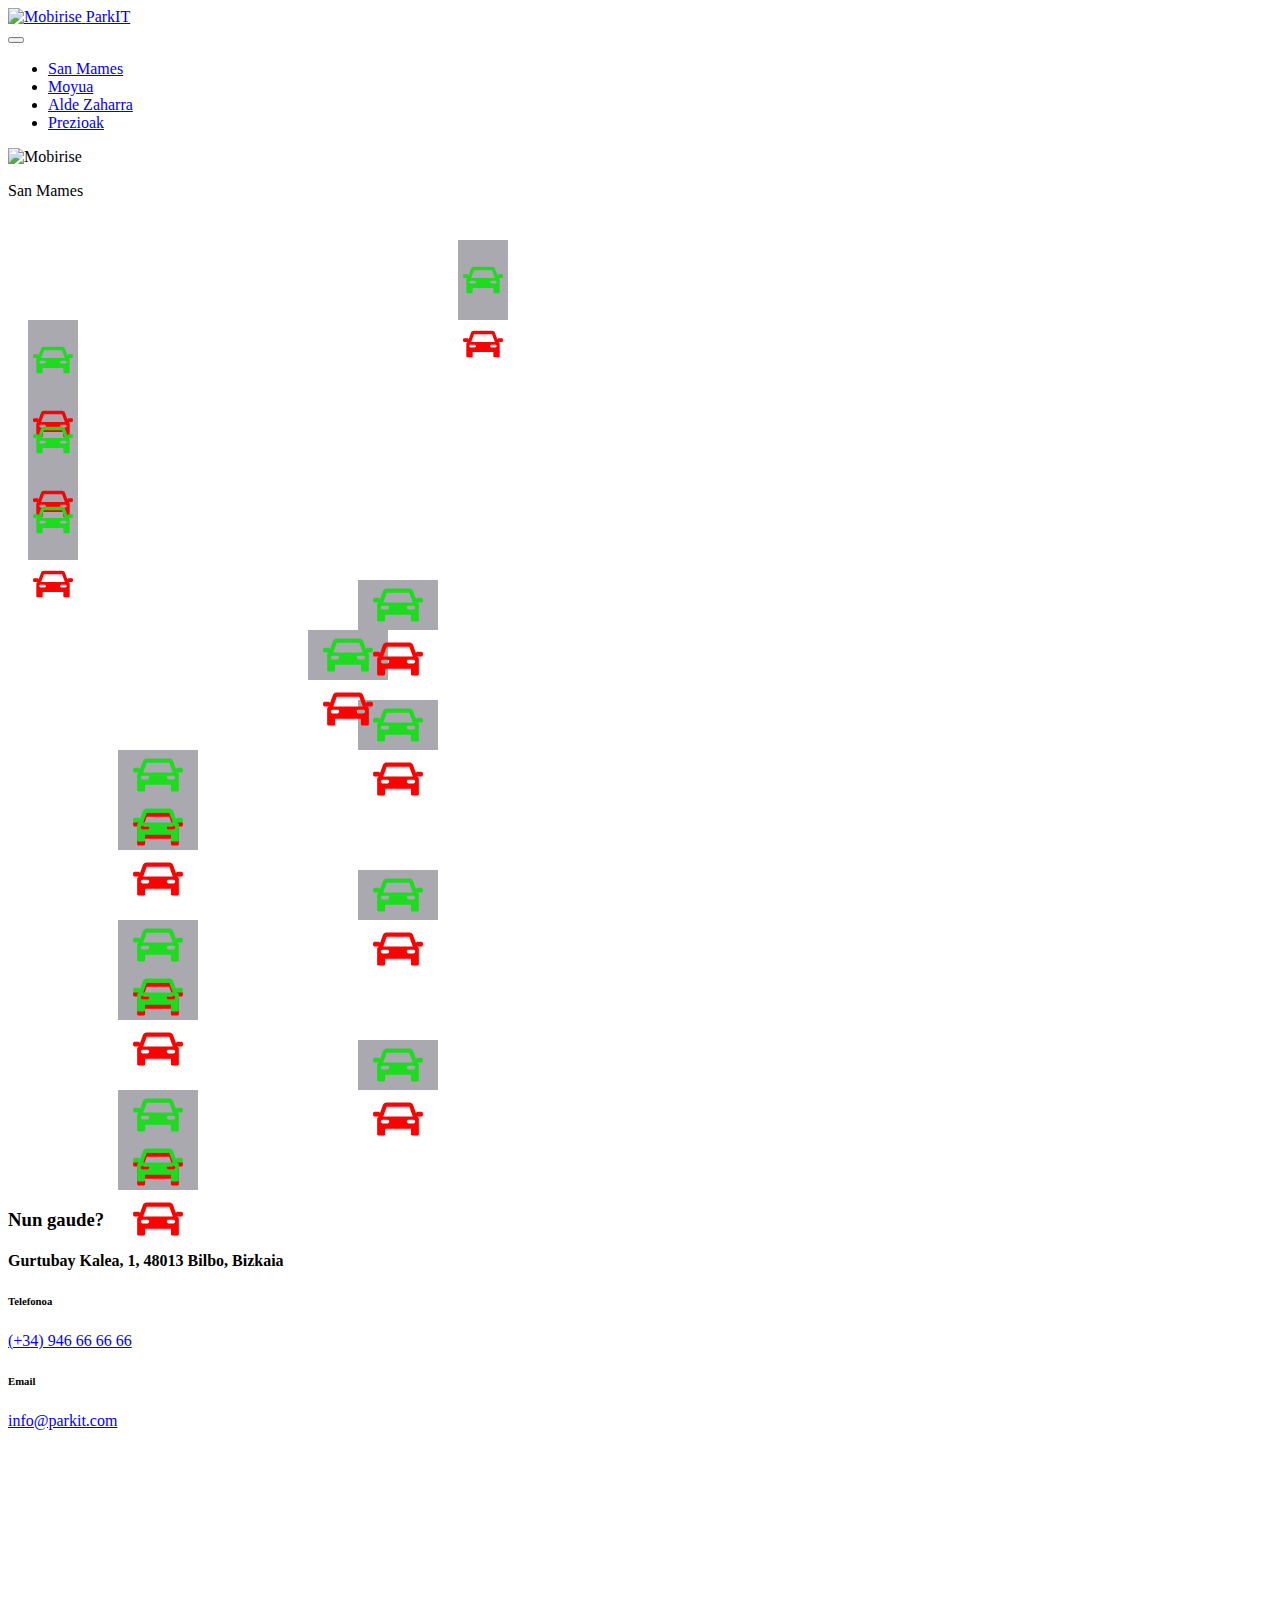
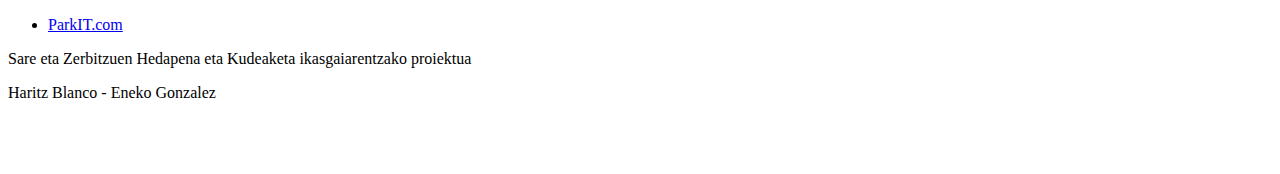
==== commit 2fc2f6c3: "finnnnn" ====
--- a/src/main/resources/templates/page1.html
+++ b/src/main/resources/templates/page1.html
@@ -6,20 +6,20 @@
   <meta http-equiv="X-UA-Compatible" content="IE=edge">
   <meta name="generator" content="Mobirise v5.3.0, mobirise.com">
   <meta name="viewport" content="width=device-width, initial-scale=1, minimum-scale=1">
-  <link rel="shortcut icon" href="../static/assets/images/parkinglogo-121x121.jpg" type="image/x-icon">
+  <link rel="shortcut icon" href="/assets/images/parkinglogo-121x121.jpg" type="image/x-icon">
   <meta name="description" content="">
   
   
   <title>SanMames</title>
-  <link rel="stylesheet" href="../static/assets/web/assets/mobirise-icons2/mobirise2.css">
-  <link rel="stylesheet" href="../static/assets/tether/tether.min.css">
-  <link rel="stylesheet" href="../static/assets/bootstrap/css/bootstrap.min.css">
-  <link rel="stylesheet" href="../static/assets/bootstrap/css/bootstrap-grid.min.css">
-  <link rel="stylesheet" href="../static/assets/bootstrap/css/bootstrap-reboot.min.css">
-  <link rel="stylesheet" href="../static/assets/dropdown/css/style.css">
-  <link rel="stylesheet" href="../static/assets/socicon/css/styles.css">
-  <link rel="stylesheet" href="../static/assets/theme/css/style.css">
-  <link rel="preload" as="style" href="../static/assets/mobirise/css/mbr-additional.css"><link rel="stylesheet" href="../static/assets/mobirise/css/mbr-additional.css" type="text/css">
+  <link rel="stylesheet" href="/assets/web/assets/mobirise-icons2/mobirise2.css">
+  <link rel="stylesheet" href="/assets/tether/tether.min.css">
+  <link rel="stylesheet" href="/assets/bootstrap/css/bootstrap.min.css">
+  <link rel="stylesheet" href="/assets/bootstrap/css/bootstrap-grid.min.css">
+  <link rel="stylesheet" href="/assets/bootstrap/css/bootstrap-reboot.min.css">
+  <link rel="stylesheet" href="/assets/dropdown/css/style.css">
+  <link rel="stylesheet" href="/assets/socicon/css/styles.css">
+  <link rel="stylesheet" href="/assets/theme/css/style.css">
+  <link rel="preload" as="style" href="/assets/mobirise/css/mbr-additional.css"><link rel="stylesheet" href="/assets/mobirise/css/mbr-additional.css" type="text/css">
   
   
   
@@ -33,11 +33,11 @@
         <div class="container">
             <div class="navbar-brand">
                 <span class="navbar-logo">
-                    <a href="index.html">
-                        <img src="../static/assets/images/parkinglogo-121x121.jpg" alt="Mobirise" style="height: 3.8rem;">
+                    <a href="/">
+                        <img src="/assets/images/parkinglogo-121x121.jpg" alt="Mobirise" style="height: 3.8rem;">
                     </a>
                 </span>
-                <span class="navbar-caption-wrap"><a class="navbar-caption text-primary display-7" href="https://mobiri.se">ParkIT</a></span>
+                <span class="navbar-caption-wrap"><a class="navbar-caption text-primary display-7" href="/">ParkIT</a></span>
             </div>
             <button class="navbar-toggler" type="button" data-toggle="collapse" data-target="#navbarSupportedContent" aria-controls="navbarNavAltMarkup" aria-expanded="false" aria-label="Toggle navigation">
                 <div class="hamburger">
@@ -48,7 +48,7 @@
                 </div>
             </button>
             <div class="collapse navbar-collapse" id="navbarSupportedContent">
-                <ul class="navbar-nav nav-dropdown nav-right" data-app-modern-menu="true"><li class="nav-item"><a class="nav-link link text-black text-primary display-4" href="page1.html" aria-expanded="false">San Mames<br></a></li><li class="nav-item"><a class="nav-link link text-black text-primary display-4" href="page2.html" aria-expanded="false">Moyua<br></a></li><li class="nav-item"><a class="nav-link link text-black text-primary display-4" href="page3.html" aria-expanded="false">Alde Zaharra<br></a></li><li class="nav-item"><a class="nav-link link text-black text-primary display-4" href="index.html#clients2-12" aria-expanded="false"><span class="mobi-mbri mobi-mbri-cash mbr-iconfont mbr-iconfont-btn" style="color: rgb(255, 181, 181);"></span>Prezioak</a></li></ul>
+                <ul class="navbar-nav nav-dropdown nav-right" data-app-modern-menu="true"><li class="nav-item"><a class="nav-link link text-black text-primary display-4" href="page1.html" aria-expanded="false">San Mames<br></a></li><li class="nav-item"><a class="nav-link link text-black text-primary display-4" href="page2.html" aria-expanded="false">Moyua<br></a></li><li class="nav-item"><a class="nav-link link text-black text-primary display-4" href="page3.html" aria-expanded="false">Alde Zaharra<br></a></li><li class="nav-item"><a class="nav-link link text-black text-primary display-4" href="/#clients2-12" aria-expanded="false"><span class="mobi-mbri mobi-mbri-cash mbr-iconfont mbr-iconfont-btn" style="color: rgb(255, 181, 181);"></span>Prezioak</a></li></ul>
             </div>
         </div>
     </nav>
@@ -62,7 +62,7 @@
         <div class="row align-items-center">
             <div class="col-12 col-md-6">
                 <div class="image-wrapper">
-                    <img src="../static/assets/images/parkingsanmames-1076x736.jpg" alt="Mobirise">
+                    <img src="/assets/images/parkingsanmames-1076x736.jpg" alt="Mobirise">
                 </div>
             </div>
             <div class="col-12 col-md">
@@ -75,29 +75,73 @@
         </div>
         <div class="row" style="margin-top: 40px">
             <div class="row">
-                <div style="width: 50px;height: 80px;background-color: #aba9b0 ;margin-left: 450px"><img style="margin-left: 5px;margin-top: 20px;max-width: 40px;max-height: 40px;" src="[data-uri]" /></div>
-                <div style="width: 50px;height: 80px;background-color: #aba9b0;margin-left: 20px"><img style="margin-left: 5px;margin-top: 20px;max-width: 40px;max-height: 40px;" src="[data-uri]" /></div>
-                <div style="width: 50px;height: 80px;background-color: #aba9b0;margin-left: 20px"><img style="margin-left: 5px;margin-top: 20px;max-width: 40px;max-height: 40px;" src="[data-uri]" /></div>
-                <div style="width: 50px;height: 80px;background-color: #aba9b0;margin-left: 20px"><img style="margin-left: 5px;margin-top: 20px;max-width: 40px;max-height: 40px;" src="[data-uri]" /></div>
-            </div>
-            <div class="row" style="margin-top: 20px">
-                <div style="width: 80px;height: 50px;background-color: #aba9b0;margin-left: 350px"><img style="margin-left: 15px;max-width: 50px;max-height: 50px;" src="[data-uri]" /></div>
-                <div style="width: 80px;height: 50px;background-color: #aba9b0;margin-left: 300px"><img style="margin-left: 15px;max-width: 50px;max-height: 50px;" src="[data-uri]" /></div>
-            </div>
-            <div class="row" style="margin-top: 20px">
-                <div style="width: 80px;height: 50px;background-color: #aba9b0;margin-left: 350px"><img style="margin-left: 15px;max-width: 50px;max-height: 50px;" src="[data-uri]" /></div>
-                <div style="width: 80px;height: 50px;background-color: #aba9b0;margin-left: 110px"><img style="margin-left: 15px;max-width: 50px;max-height: 50px;" src="[data-uri]" /></div>
-                <div style="width: 80px;height: 50px;background-color: #aba9b0;margin-left: 110px"><img style="margin-left: 15px;max-width: 50px;max-height: 50px;" src="[data-uri]" /></div>
-            </div>
-            <div class="row" style="margin-top: 20px">
-                <div style="width: 80px;height: 50px;background-color: #aba9b0;margin-left: 350px"><img style="margin-left: 15px;max-width: 50px;max-height: 50px;" src="[data-uri]" /></div>
-                <div style="width: 80px;height: 50px;background-color: #aba9b0;margin-left: 110px"><img style="margin-left: 15px;max-width: 50px;max-height: 50px;" src="[data-uri]" /></div>
-                <div style="width: 80px;height: 50px;background-color: #aba9b0;margin-left: 110px"><img style="margin-left: 15px;max-width: 50px;max-height: 50px;" src="[data-uri]" /></div>
-            </div>
-            <div class="row" style="margin-top: 20px">
-                <div style="width: 80px;height: 50px;background-color: #aba9b0;margin-left: 350px"><img style="margin-left: 15px;max-width: 50px;max-height: 50px;" src="[data-uri]" /></div>
-                <div style="width: 80px;height: 50px;background-color: #aba9b0;margin-left: 110px"><img style="margin-left: 15px;max-width: 50px;max-height: 50px;" src="[data-uri]" /></div>
-                <div style="width: 80px;height: 50px;background-color: #aba9b0;margin-left: 110px"><img style="margin-left: 15px;max-width: 50px;max-height: 50px;" src="[data-uri]" /></div>
+                <div style="width: 50px;height: 80px;background-color: #aba9b0 ;margin-left: 450px">
+                    <img th:if="${sensors.get(0).status} == false" style="margin-left: 5px;margin-top: 20px;max-width: 40px;max-height: 40px;" src="[data-uri]" />
+                    <img th:if="${sensors.get(0).status} == true" style="margin-left: 5px;margin-top: 20px;max-width: 40px;max-height: 40px;" src="[data-uri]"/>
+                </div>
+                <div style="width: 50px;height: 80px;background-color: #aba9b0;margin-left: 20px">
+                    <img th:if="${sensors.get(1).status} == false" style="margin-left: 5px;margin-top: 20px;max-width: 40px;max-height: 40px;" src="[data-uri]" />
+                    <img th:if="${sensors.get(1).status} == true" style="margin-left: 5px;margin-top: 20px;max-width: 40px;max-height: 40px;" src="[data-uri]"/>
+                </div>
+                <div style="width: 50px;height: 80px;background-color: #aba9b0;margin-left: 20px">
+                    <img th:if="${sensors.get(2).status} == false" style="margin-left: 5px;margin-top: 20px;max-width: 40px;max-height: 40px;" src="[data-uri]" />
+                    <img th:if="${sensors.get(2).status} == true" style="margin-left: 5px;margin-top: 20px;max-width: 40px;max-height: 40px;" src="[data-uri]"/>
+                </div>
+                <div style="width: 50px;height: 80px;background-color: #aba9b0;margin-left: 20px">
+                    <img th:if="${sensors.get(3).status} == false" style="margin-left: 5px;margin-top: 20px;max-width: 40px;max-height: 40px;" src="[data-uri]" />
+                    <img th:if="${sensors.get(3).status} == true" style="margin-left: 5px;margin-top: 20px;max-width: 40px;max-height: 40px;" src="[data-uri]"/>
+                </div>
+            </div>
+            <div class="row" style="margin-top: 20px">
+                <div style="width: 80px;height: 50px;background-color: #aba9b0;margin-left: 350px">
+                    <img th:if="${sensors.get(4).status} == false" style="margin-left: 15px;max-width: 50px;max-height: 50px;" src="[data-uri]" />
+                    <img th:if="${sensors.get(4).status} == true" style="margin-left: 15px;max-width: 50px;max-height: 50px;" src="[data-uri]"/>
+                </div>
+                <div style="width: 80px;height: 50px;background-color: #aba9b0;margin-left: 300px">
+                    <img th:if="${sensors.get(5).status} == false" style="margin-left: 15px;max-width: 50px;max-height: 50px;" src="[data-uri]" />
+                    <img th:if="${sensors.get(5).status} == true" style="margin-left: 15px;max-width: 50px;max-height: 50px;" src="[data-uri]"/>
+                </div>
+            </div>
+            <div class="row" style="margin-top: 20px">
+                <div style="width: 80px;height: 50px;background-color: #aba9b0;margin-left: 350px">
+                    <img th:if="${sensors.get(6).status} == false" style="margin-left: 15px;max-width: 50px;max-height: 50px;" src="[data-uri]" />
+                    <img th:if="${sensors.get(6).status} == true" style="margin-left: 15px;max-width: 50px;max-height: 50px;" src="[data-uri]"/>
+                </div>
+                <div style="width: 80px;height: 50px;background-color: #aba9b0;margin-left: 110px">
+                    <img th:if="${sensors.get(7).status} == false" style="margin-left: 15px;max-width: 50px;max-height: 50px;" src="[data-uri]" />
+                    <img th:if="${sensors.get(7).status} == true" style="margin-left: 15px;max-width: 50px;max-height: 50px;" src="[data-uri]"/>
+                </div>
+                <div style="width: 80px;height: 50px;background-color: #aba9b0;margin-left: 110px">
+                    <img th:if="${sensors.get(8).status} == false" style="margin-left: 15px;max-width: 50px;max-height: 50px;" src="[data-uri]" />
+                    <img th:if="${sensors.get(8).status} == true" style="margin-left: 15px;max-width: 50px;max-height: 50px;" src="[data-uri]"/>
+                </div>
+            </div>
+            <div class="row" style="margin-top: 20px">
+                <div style="width: 80px;height: 50px;background-color: #aba9b0;margin-left: 350px">
+                    <img th:if="${sensors.get(9).status} == false" style="margin-left: 15px;max-width: 50px;max-height: 50px;" src="[data-uri]" />
+                    <img th:if="${sensors.get(9).status} == true" style="margin-left: 15px;max-width: 50px;max-height: 50px;" src="[data-uri]"/>
+                </div>
+                <div style="width: 80px;height: 50px;background-color: #aba9b0;margin-left: 110px">
+                    <img th:if="${sensors.get(10).status} == false" style="margin-left: 15px;max-width: 50px;max-height: 50px;" src="[data-uri]" />
+                    <img th:if="${sensors.get(10).status} == true" style="margin-left: 15px;max-width: 50px;max-height: 50px;" src="[data-uri]"/>
+                </div>
+                <div style="width: 80px;height: 50px;background-color: #aba9b0;margin-left: 110px">
+                    <img th:if="${sensors.get(11).status} == false" style="margin-left: 15px;max-width: 50px;max-height: 50px;" src="[data-uri]" />
+                    <img th:if="${sensors.get(11).status} == true" style="margin-left: 15px;max-width: 50px;max-height: 50px;" src="[data-uri]"/>
+                </div>
+            </div>
+            <div class="row" style="margin-top: 20px">
+                <div style="width: 80px;height: 50px;background-color: #aba9b0;margin-left: 350px">
+                    <img th:if="${sensors.get(12).status} == false" style="margin-left: 15px;max-width: 50px;max-height: 50px;" src="[data-uri]" />
+                    <img th:if="${sensors.get(12).status} == true" style="margin-left: 15px;max-width: 50px;max-height: 50px;" src="[data-uri]"/>
+                </div>
+                <div style="width: 80px;height: 50px;background-color: #aba9b0;margin-left: 110px">
+                    <img th:if="${sensors.get(13).status} == false" style="margin-left: 15px;max-width: 50px;max-height: 50px;" src="[data-uri]" />
+                    <img th:if="${sensors.get(13).status} == true" style="margin-left: 15px;max-width: 50px;max-height: 50px;" src="[data-uri]"/>
+                </div>
+                <div style="width: 80px;height: 50px;background-color: #aba9b0;margin-left: 110px">
+                    <img th:if="${sensors.get(14).status} == false" style="margin-left: 15px;max-width: 50px;max-height: 50px;" src="[data-uri]" />
+                    <img th:if="${sensors.get(14).status} == true" style="margin-left: 15px;max-width: 50px;max-height: 50px;" src="[data-uri]"/></div>
             </div>
         </div>
     </div>
@@ -151,7 +195,7 @@
         <div class="media-container-row align-center mbr-white">
             <div class="row row-links">
                 <ul class="foot-menu">
-                    <li class="foot-menu-item mbr-fonts-style display-7"><a href="index.html#top" class="text-primary">ParkIT.com</a></li>
+                    <li class="foot-menu-item mbr-fonts-style display-7"><a href="/" class="text-primary">ParkIT.com</a></li>
                 </ul>
             </div>
             <div class="row row-copirayt">
@@ -162,7 +206,7 @@
             </div>
         </div>
     </div>
-</section><section style="background-color: #ffffff; font-family: -apple-system, BlinkMacSystemFont, 'Segoe UI', 'Roboto', 'Helvetica Neue', Arial, sans-serif; color:#aaa; font-size:12px; padding: 0; align-items: center; display: flex;"><a href="https://mobirise.site/o" style="flex: 1 1; height: 3rem; padding-left: 1rem;"></a><p style="flex: 0 0 auto; margin:0; padding-right:1rem;"><a href="https://mobirise.site/r" style="color:#aaa;">This web page</a> was started with Mobirise themes</p></section><script src="../static/assets/web/assets/jquery/jquery.min.js"></script>  <script src="../static/assets/popper/popper.min.js"></script>  <script src="../static/assets/tether/tether.min.js"></script>  <script src="../static/assets/bootstrap/js/bootstrap.min.js"></script>  <script src="../static/assets/smoothscroll/smooth-scroll.js"></script>  <script src="../static/assets/dropdown/js/nav-dropdown.js"></script>  <script src="../static/assets/dropdown/js/navbar-dropdown.js"></script>  <script src="../static/assets/touchswipe/jquery.touch-swipe.min.js"></script>  <script src="../static/assets/theme/js/script.js"></script>
+</section><section style="background-color: #ffffff; font-family: -apple-system, BlinkMacSystemFont, 'Segoe UI', 'Roboto', 'Helvetica Neue', Arial, sans-serif; color:#aaa; font-size:12px; padding: 0; align-items: center; display: flex;"><a href="https://mobirise.site/o" style="flex: 1 1; height: 3rem; padding-left: 1rem;"></a><p style="flex: 0 0 auto; margin:0; padding-right:1rem;"></section><script src="/assets/web/assets/jquery/jquery.min.js"></script>  <script src="/assets/popper/popper.min.js"></script>  <script src="/assets/tether/tether.min.js"></script>  <script src="/assets/bootstrap/js/bootstrap.min.js"></script>  <script src="/assets/smoothscroll/smooth-scroll.js"></script>  <script src="/assets/dropdown/js/nav-dropdown.js"></script>  <script src="/assets/dropdown/js/navbar-dropdown.js"></script>  <script src="/assets/touchswipe/jquery.touch-swipe.min.js"></script>  <script src="/assets/theme/js/script.js"></script>
   
   
 </body>
